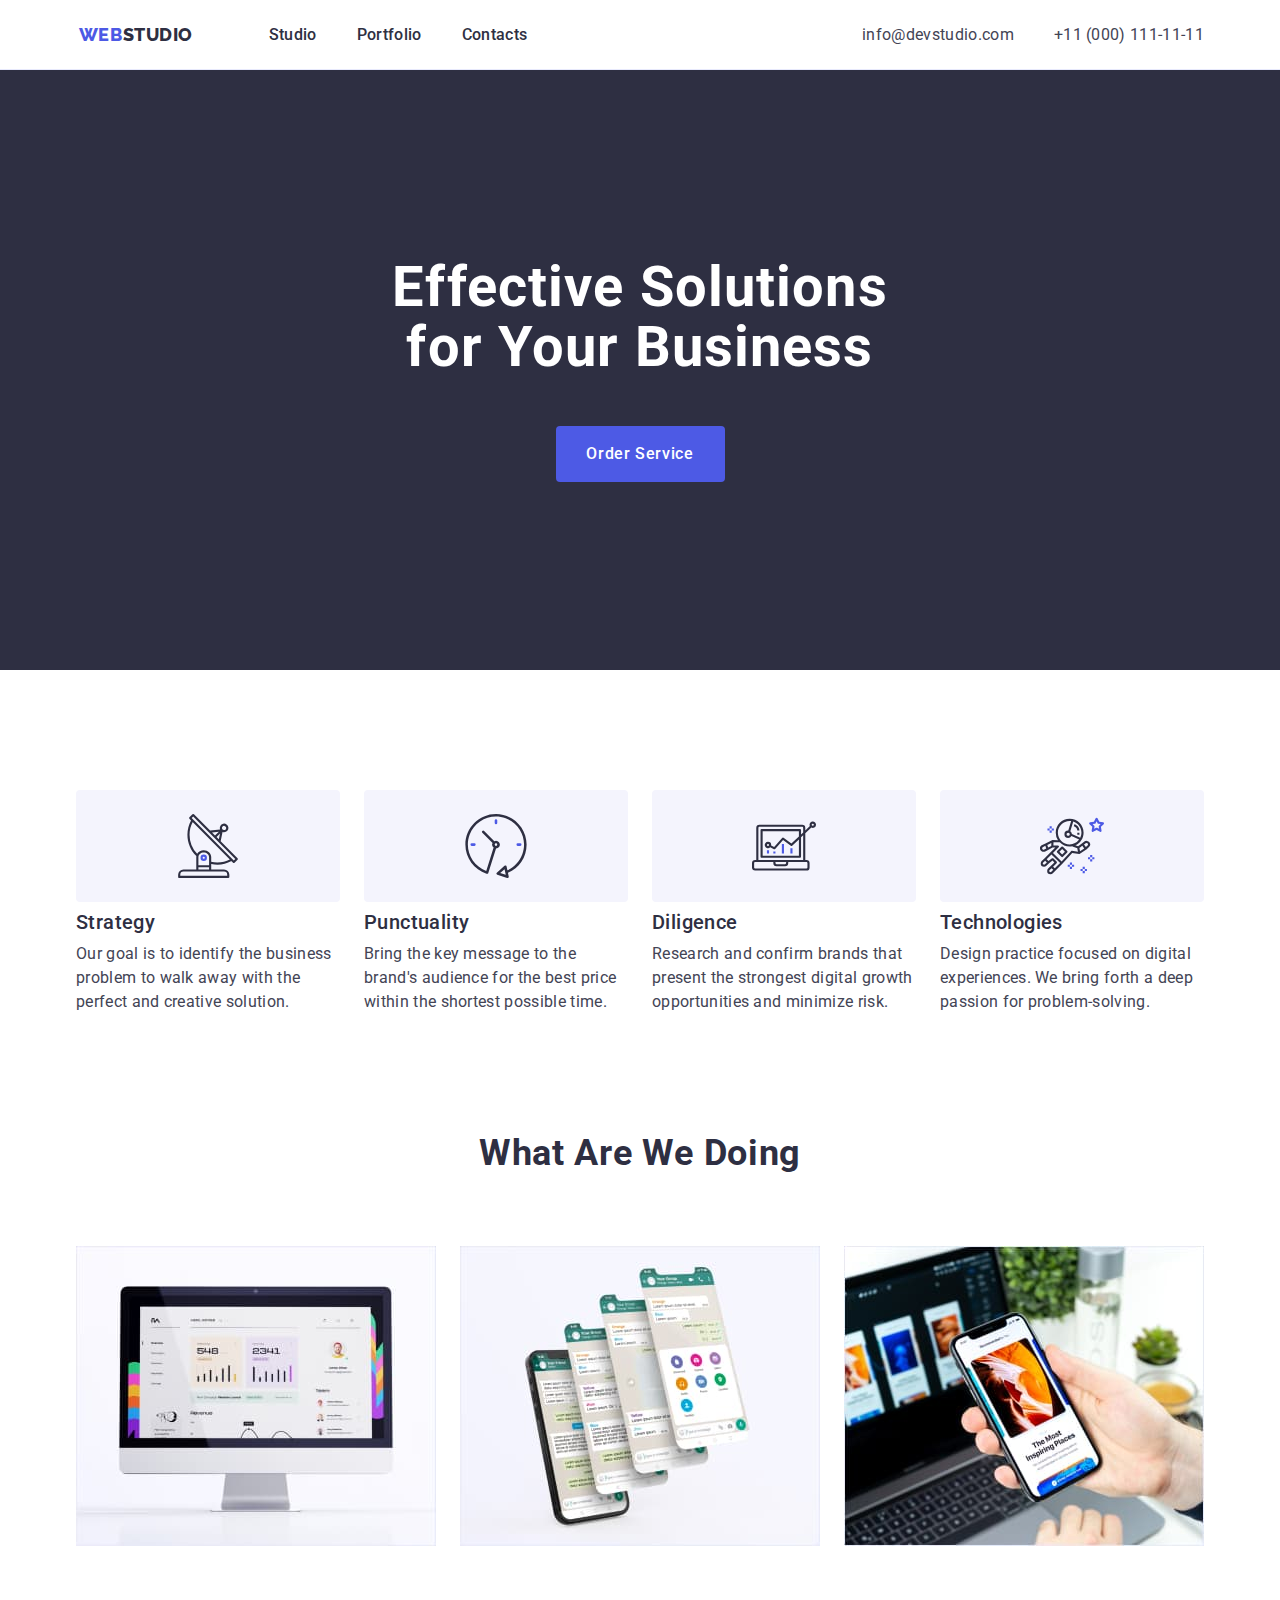
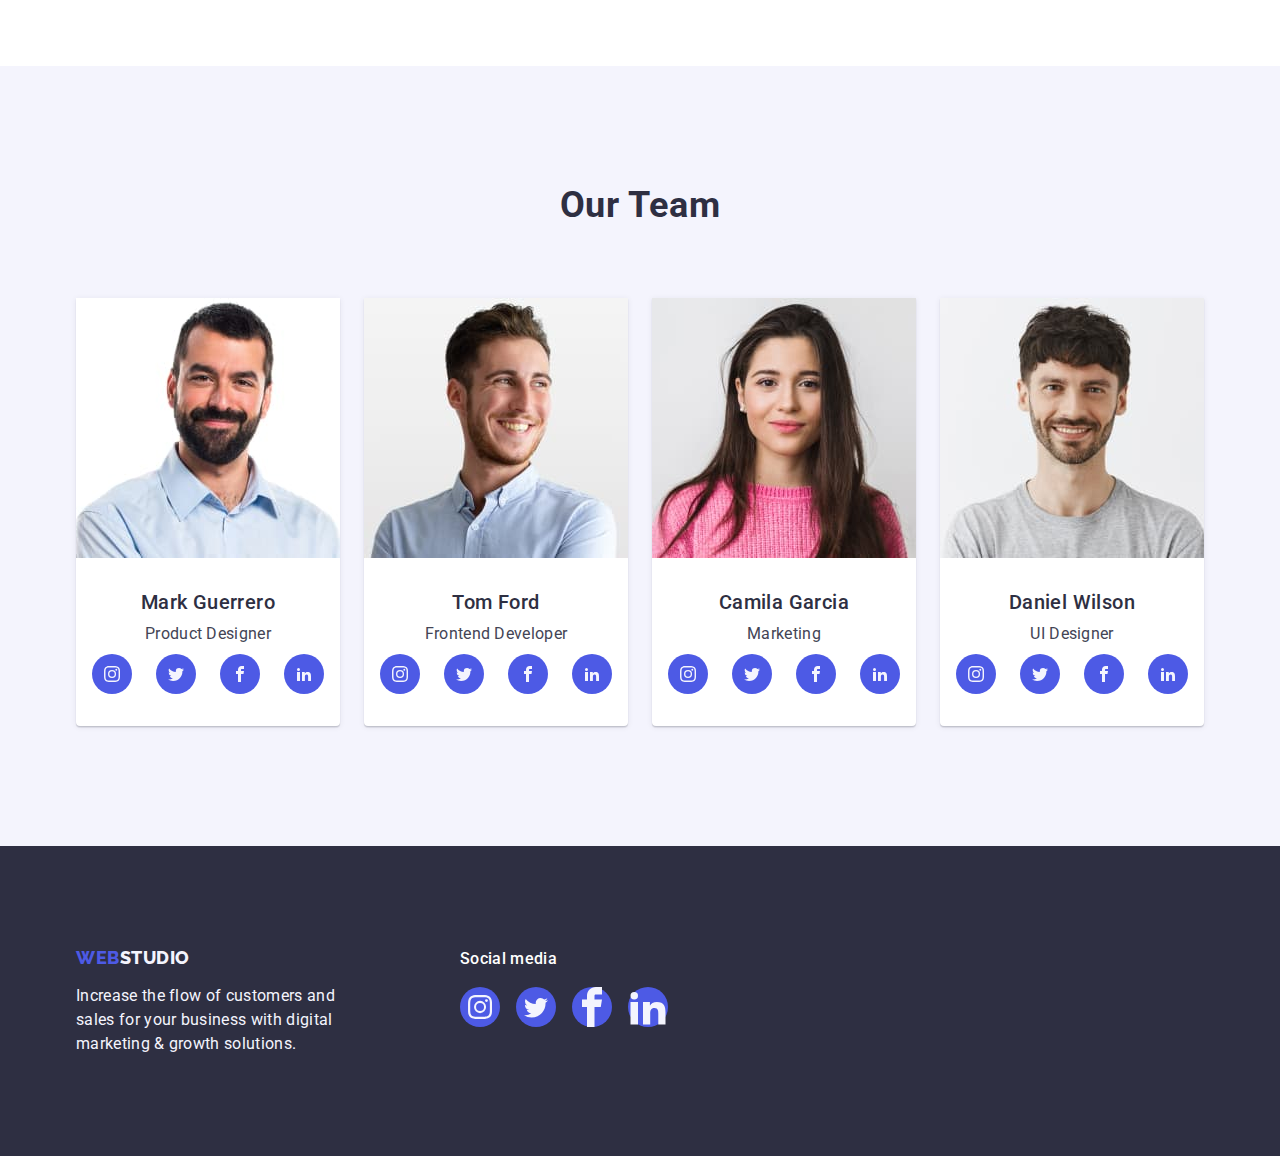
==== index.html @ 00099267 "update" ====
<!DOCTYPE html>
<html lang="en">
  <head>
    <meta charset="UTF-8" />
    <meta name="viewport" content="width=device-width, initial-scale=1.0" />
    <title>Studio</title>

    <link rel="preconnect" href="https://fonts.googleapis.com" />
    <link rel="preconnect" href="https://fonts.gstatic.com" crossorigin />
    <link
      rel="stylesheet"
      href="https://cdnjs.cloudflare.com/ajax/libs/modern-normalize/1.0.0/modern-normalize.min.css"
    />
    <link
      href="https://fonts.googleapis.com/css2?family=Raleway:wght@800&family=Roboto:wght@400;500;700;900&display=swap"
      rel="stylesheet"
    />

    <link href="css/styles.css" rel="stylesheet" />
  </head>
  <body>
    <header class="header-container">
      <div class="header-position">
        <nav class="nav">
          <a href="./index.html" class="logo">
            Web<span class="studio-highlight">Studio</span></a
          >

          <ul class="nav-menu">
            <li>
              <a class="nav-menu-link" href="./index.html">Studio</a>
            </li>
            <li>
              <a class="nav-menu-link" href="./portfolio.html">Portfolio</a>
            </li>
            <li>
              <a class="nav-menu-link" href="">Contacts</a>
            </li>
          </ul>
        </nav>

        <address>
          <ul class="contact-list">
            <li>
              <a class="contact-link" href="mailto:info@devstudio.com"
                >info@devstudio.com</a
              >
            </li>
            <li>
              <a class="contact-link" href="tel:+110001111111"
                >+11 (000) 111-11-11</a
              >
            </li>
          </ul>
        </address>
      </div>
    </header>

    <main class="background">
      <section class="layered-background">
        <div class="container">
          <h1 class="header-index">Effective Solutions for Your Business</h1>

          <button class="button-header" type="button">Order Service</button>
        </div>
      </section>

      <section class="section-two">
        <div class="container">
          <h2 class="visually-hidden">...</h2>

          <ul class="list-wrapper">
            <li class="list-style">
              <div class="icon-list-wrapper">
                <svg class="icon-list">
                  <use
                    href="./images/icons.svg/symbol-defs.svg#icon-antenna-1-2"
                  ></use>
                </svg>
              </div>
              <h3 class="header-list">Strategy</h3>
              <p class="header-list-type">
                Our goal is to identify the business problem to walk away with
                the perfect and creative solution.
              </p>
            </li>
            <li class="list-style">
              <div class="icon-list-wrapper">
                <svg class="icon-list">
                  <use
                    href="./images/icons.svg/symbol-defs.svg#icon-clock-1-1"
                  ></use>
                </svg>
              </div>
              <h3 class="header-list">Punctuality</h3>
              <p class="header-list-type">
                Bring the key message to the brand's audience for the best price
                within the shortest possible time.
              </p>
            </li>
            <li class="list-style">
              <div class="icon-list-wrapper">
                <svg class="icon-list">
                  <use
                    href="./images/icons.svg/symbol-defs.svg#icon-diagram-1"
                  ></use>
                </svg>
              </div>
              <h3 class="header-list">Diligence</h3>
              <p class="header-list-type">
                Research and confirm brands that present the strongest digital
                growth opportunities and minimize risk.
              </p>
            </li>
            <li class="list-style">
              <div class="icon-list-wrapper">
                <svg class="icon-list">
                  <use
                    href="./images/icons.svg/symbol-defs.svg#icon-astronaut-1"
                  ></use>
                </svg>
              </div>
              <h3 class="header-list">Technologies</h3>
              <p class="header-list-type">
                Design practice focused on digital experiences. We bring forth a
                deep passion for problem-solving.
              </p>
            </li>
          </ul>
        </div>
      </section>
      <section class="section-tree">
        <div class="container">
          <h2 class="title-style location">What are we doing</h2>
          <ul class="list-wrapper">
            <li class="photo-item">
              <img
                src="./images/img1.jpg"
                width="360"
                height="300"
                alt="Flat white monitor"
              />
            </li>
            <li class="photo-item">
              <img
                src="./images/img2.jpg"
                width="360"
                height="300"
                alt="One mobile telephone and three screens"
              />
            </li>
            <li class="photo-item">
              <img
                src="./images/img3.jpg"
                width="360"
                height="300"
                alt="Mobile telephone in hand. Laptop in the background"
              />
            </li>
          </ul>
        </div>
      </section>

      <section class="section-four">
        <div class="container">
          <h2 class="title-style location">Our Team</h2>
          <ul class="list-wrapper">
            <li class="section-list-style">
              <img
                src="./images/team1.jpg"
                width="264"
                height="260"
                alt="Smiling man with a beard"
              />
              <div class="header-list-wrapper">
                <h3 class="name-list">Mark Guerrero</h3>
                <p class="position-name">Product Designer</p>

                <ul class="team-social">
                  <li class="team-social-icon">
                    <a class="team-social-icon-link" href="">
                      <svg class="social-icon-color">
                        <use
                          href="./images/icons.svg/symbol-defs.svg#icon-instagram-2"
                        ></use>
                      </svg>
                    </a>
                  </li>
                  <li class="team-social-icon">
                    <a class="team-social-icon-link" href="">
                      <svg class="social-icon-color">
                        <use
                          href="./images/icons.svg/symbol-defs.svg#icon-twitter"
                        ></use>
                      </svg>
                    </a>
                  </li>
                  <li class="team-social-icon">
                    <a class="team-social-icon-link" href="">
                      <svg class="social-icon-color">
                        <use
                          href="./images/icons.svg/symbol-defs.svg#icon-facebook"
                        ></use>
                      </svg>
                    </a>
                  </li>
                  <li class="team-social-icon">
                    <a class="team-social-icon-link" href="">
                      <svg class="social-icon-color">
                        <use
                          href="./images/icons.svg/symbol-defs.svg#icon-linkedin2"
                        ></use>
                      </svg>
                    </a>
                  </li>
                </ul>
              </div>
            </li>
            <li class="section-list-style">
              <img
                src="./images/team2.jpg"
                width="264"
                height="260"
                alt="Smiling young man"
              />
              <div class="header-list-wrapper">
                <h3 class="name-list">Tom Ford</h3>
                <p class="position-name">Frontend Developer</p>
                <ul class="team-social">
                  <li class="team-social-icon">
                    <a class="team-social-icon-link" href="">
                      <svg class="social-icon-color">
                        <use
                          href="./images/icons.svg/symbol-defs.svg#icon-instagram-2"
                        ></use>
                      </svg>
                    </a>
                  </li>
                  <li class="team-social-icon">
                    <a class="team-social-icon-link" href="">
                      <svg class="social-icon-color">
                        <use
                          href="./images/icons.svg/symbol-defs.svg#icon-twitter"
                        ></use>
                      </svg>
                    </a>
                  </li>
                  <li class="team-social-icon">
                    <a class="team-social-icon-link" href="">
                      <svg class="social-icon-color">
                        <use
                          href="./images/icons.svg/symbol-defs.svg#icon-facebook"
                        ></use>
                      </svg>
                    </a>
                  </li>
                  <li class="team-social-icon">
                    <a class="team-social-icon-link" href="">
                      <svg class="social-icon-color">
                        <use
                          href="./images/icons.svg/symbol-defs.svg#icon-linkedin2"
                        ></use>
                      </svg>
                    </a>
                  </li>
                </ul>
              </div>
            </li>
            <li class="section-list-style">
              <img
                src="./images/team3.jpg"
                width="264"
                height="260"
                alt="Young woman with dark long hair"
              />
              <div class="header-list-wrapper">
                <h3 class="name-list">Camila Garcia</h3>
                <p class="position-name">Marketing</p>
                <ul class="team-social">
                  <li class="team-social-icon">
                    <a class="team-social-icon-link" href="">
                      <svg class="social-icon-color">
                        <use
                          href="./images/icons.svg/symbol-defs.svg#icon-instagram-2"
                        ></use>
                      </svg>
                    </a>
                  </li>
                  <li class="team-social-icon">
                    <a class="team-social-icon-link" href="">
                      <svg class="social-icon-color">
                        <use
                          href="./images/icons.svg/symbol-defs.svg#icon-twitter"
                        ></use>
                      </svg>
                    </a>
                  </li>
                  <li class="team-social-icon">
                    <a class="team-social-icon-link" href="">
                      <svg class="social-icon-color">
                        <use
                          href="./images/icons.svg/symbol-defs.svg#icon-facebook"
                        ></use>
                      </svg>
                    </a>
                  </li>
                  <li class="team-social-icon">
                    <a class="team-social-icon-link" href="">
                      <svg class="social-icon-color">
                        <use
                          href="./images/icons.svg/symbol-defs.svg#icon-linkedin2"
                        ></use>
                      </svg>
                    </a>
                  </li>
                </ul>
              </div>
            </li>
            <li class="section-list-style">
              <img
                src="./images/team4.jpg"
                width="264"
                height="260"
                alt="Young man with dark short hair"
              />
              <div class="header-list-wrapper">
                <h3 class="name-list">Daniel Wilson</h3>
                <p class="position-name">UI Designer</p>
                <ul class="team-social">
                  <li class="team-social-icon">
                    <a class="team-social-icon-link" href="">
                      <svg class="social-icon-color">
                        <use
                          href="./images/icons.svg/symbol-defs.svg#icon-instagram-2"
                        ></use>
                      </svg>
                    </a>
                  </li>
                  <li class="team-social-icon">
                    <a class="team-social-icon-link" href="">
                      <svg class="social-icon-color">
                        <use
                          href="./images/icons.svg/symbol-defs.svg#icon-twitter"
                        ></use>
                      </svg>
                    </a>
                  </li>
                  <li class="team-social-icon">
                    <a class="team-social-icon-link" href="">
                      <svg class="social-icon-color">
                        <use
                          href="./images/icons.svg/symbol-defs.svg#icon-facebook"
                        ></use>
                      </svg>
                    </a>
                  </li>
                  <li class="team-social-icon">
                    <a class="team-social-icon-link" href="">
                      <svg class="social-icon-color">
                        <use
                          href="./images/icons.svg/symbol-defs.svg#icon-linkedin2"
                        ></use>
                      </svg>
                    </a>
                  </li>
                </ul>
              </div>
            </li>
          </ul>
        </div>
      </section>
    </main>

    <footer class="footer-container">
      <div class="footer-position">
        <div class="footer-logo-wrapper">
          <a href="./index.html" class="logo-footer">
            Web<span class="footer-highlight">Studio</span></a
          >
          <p class="footer-text">
            Increase the flow of customers and sales for your business with
            digital marketing & growth solutions.
          </p>
        </div>
        <div>
          <p class="social-text">Social media</p>
          <ul class="footer-social-position">
            <li class="footer-social-icon">
              <a class="footer-social-link" href="">
                <svg width="24" height="24" class="footer-social-icon-color">
                  <use
                    href="./images/icons.svg/symbol-defs.svg#icon-instagram-2"
                  ></use>
                </svg>
              </a>
            </li>
            <li class="footer-social-icon">
              <a class="footer-social-link" href="">
                <svg width="24" height="24" class="footer-social-icon-color">
                  <use
                    href="./images/icons.svg/symbol-defs.svg#icon-twitter"
                  ></use>
                </svg>
              </a>
            </li>
            <li class="footer-social-icon">
              <a class="footer-social-link" href="">
                <svg class="footer-social-icon-color">
                  <use
                    href="./images/icons.svg/symbol-defs.svg#icon-facebook"
                  ></use>
                </svg>
              </a>
            </li>
            <li class="footer-social-icon">
              <a class="footer-social-link" href="">
                <svg class="footer-social-icon-color">
                  <use
                    href="./images/icons.svg/symbol-defs.svg#icon-linkedin2"
                  ></use>
                </svg>
              </a>
            </li>
          </ul>
        </div>
      </div>
    </footer>
  </body>
</html>
---- css/styles.css ----
:root {
  --color-iris: #4d5ae5;
  --color-ocean: #404bbf;
  --color-navyblue: #2e2f42;
  --color-slate: #434455;
  --color-white: white;
  --color-cloud: #f4f4fd;
  --color-green: #31d0aa;
}

* {
  box-sizing: border-box;
  margin: 0;
  padding: 0;
}

.visually-hidden {
  position: absolute;
  width: 1px;
  height: 1px;
  margin: -1px;
  border: 0;
  padding: 0;
  white-space: nowrap;
  clip-path: inset(100%);
  clip: rect(0 0 0 0);
  overflow: hidden;
}

img {
  display: block;
  max-width: 100%;
  height: auto;
}

.header-container {
  border-bottom: 1px solid #e7e9fc;
  background-color: var(--color-white);
}

.box-shadow {
  box-shadow: 0px 2px 1px rgba(46, 47, 66, 0.08),
    0px 1px 1px rgba(46, 47, 66, 0.16), 0px 1px 6px rgba(46, 47, 66, 0.08);
}

.header-position {
  padding: 0 15px;
  margin: 0 auto;
  max-width: 1158px;
  display: flex;
  align-items: center;
  justify-content: center;
}

.container {
  padding: 0 15px;
  margin: 0 auto;
  max-width: 1158px;
}

.nav {
  margin: 0 auto;
  display: flex;
  align-items: center;
}

.nav-menu {
  list-style: none;
  display: flex;
  gap: 40px;
  margin-right: 332px;
}

.nav-menu-link {
  color: var(--color-navyblue);
  font-size: 16px;
  font-weight: 500;
  line-height: 1.5;
  letter-spacing: 0.02em;
  padding: 24px 0;
  text-decoration: none;
}

.nav-menu-link:hover {
  color: var(--color-ocean);
}

.nav-menu-link:focus {
  color: var(--color-ocean);
}

.logo {
  font-family: Raleway, sans-serif;
  font-size: 18px;
  font-weight: 800;
  line-height: 1.17;
  letter-spacing: 0.03em;
  color: var(--color-iris);
  text-transform: uppercase;
  margin-right: 76px;
  padding-top: 24px;
  padding-bottom: 24px;
  display: flex;
  text-decoration: none;
}

.logo .studio-highlight {
  color: var(--color-navyblue);
}

.header-list {
  font-size: 20px;
  font-weight: 500;
  color: var(--color-navyblue);
  line-height: 1.2;
  letter-spacing: 0.02em;
  margin-bottom: 8px;
}

.header-list-type {
  font-size: 16px;
  font-weight: 400;
  line-height: 1.5;
  letter-spacing: 0.02em;
  color: var(--color-slate);
}

.contact-list {
  display: flex;
  gap: 40px;
  list-style: none;
}

.contact-link {
  color: var(--color-slate);
  font-style: normal;
  font-size: 16px;
  font-weight: 400;
  line-height: 1.5;
  letter-spacing: 0.02em;
  text-decoration: none;
}

.contact-link:hover {
  color: var(--color-ocean);
}
.contact-link:focus {
  color: var(--color-ocean);
}

.layered-background {
  background-color: var(--color-navyblue);
  padding: 188px 0;
  max-width: 1440px;
  background-repeat: no-repeat;
  background-position: center;
  background-size: cover;
  background-image: linear-gradient(
      rgba(46, 47, 66, 0.7),
      rgba(46, 47, 66, 0.7)
    ),
    url(../images/people-office.jpg);
}

.header-index {
  color: var(--WHITE, #fff);
  text-align: center;
  font-size: 56px;
  line-height: 1.07;
  letter-spacing: 0.02em;
  max-width: 496px;
  margin: 0 auto;
  padding-bottom: 48px;
}

.button-header {
  color: var(--color-white);
  font-family: "Roboto", sans-serif;
  font-size: 16px;
  font-weight: 500;
  line-height: 1.5;
  letter-spacing: 0.04em;
  background-color: var(--color-iris);
  cursor: pointer;
  display: block;
  justify-content: center;
  min-width: 169px;
  height: 56px;
  border: none;
  border-radius: 4px;
  margin: 0 auto;
}

.button-header:hover {
  background-color: var(--color-ocean);
}

.button-header:focus {
  background-color: var(--color-ocean);
}

button {
  cursor: pointer;
  border: none;
  border-radius: 4px;
}

.nav-button {
  display: flex;
  list-style: none;
  margin: 0;
  padding-left: 0;
  justify-content: center;
  gap: 24px;
  margin-bottom: 72px;
}

.button-style {
  font-family: "Roboto", sans-serif;
  font-weight: 500;
  font-size: 16px;
  line-height: 1.5;
  letter-spacing: 0.04em;
  color: var(--color-iris);
  background: var(--color-cloud);
  cursor: pointer;
  padding: 12px 24px;
  border: 1px solid #e7e9fc;
}

button:hover {
  background: var(--color-ocean);
  color: var(--color-white);
  border: 1px solid transparent;
  box-shadow: 0px 2px 2px 0px rgba(0, 0, 0, 0.12),
    0px 2px 1px 0px rgba(0, 0, 0, 0.08), 0px 3px 1px 0px rgba(0, 0, 0, 0.1);
}

button:focus {
  background: var(--color-ocean);
  color: var(--color-white);
  border: 1px solid transparent;
  box-shadow: 0px 2px 2px 0px rgba(0, 0, 0, 0.12),
    0px 2px 1px 0px rgba(0, 0, 0, 0.08), 0px 3px 1px 0px rgba(0, 0, 0, 0.1);
}

.section-two {
  padding: 120px 0;
}

.list-wrapper {
  display: flex;
  list-style: none;
  gap: 24px;
}

.list-style {
  flex-basis: calc((100% - 72px) / 4);
  max-width: calc((100% - 72px) / 4);
}

.icon-list-wrapper {
  display: flex;
  align-items: center;
  justify-content: center;
  height: 112px;
  background-color: var(--color-cloud);
  border-radius: 4px;
  margin-bottom: 8px;
}

.icon-list {
  width: 64px;
  height: 64px;
}

body {
  font-family: "Roboto", sans-serif;
  color: #434455;
  line-height: 1.6;
  background-color: var(--color-white);
}

.background {
  background-color: var(--color-white);
}

.section-tree {
  padding-bottom: 120px;
}

.title-style {
  font-size: 36px;
  font-weight: 700;
  line-height: 1.11;
  letter-spacing: 0.02em;
  color: var(--color-navyblue);
  text-transform: capitalize;
  margin-bottom: 72px;
}

.photo-item {
  flex-basis: calc((100% - 3 * 16px) / 3);
}

.location {
  text-align: center;
}

.section-four {
  background-color: var(--color-cloud);
  padding-top: 120px;
  padding-bottom: 120px;
}

.section-list-style {
  background-color: var(--color-white);
  flex-basis: calc((100% - 3 * 24px) / 4);
  border-radius: 0px 0px 4px 4px;
  box-shadow: 0px 2px 1px 0px rgba(46, 47, 66, 0.08),
    0px 1px 1px 0px rgba(46, 47, 66, 0.16),
    0px 1px 6px 0px rgba(46, 47, 66, 0.08);
}

.header-list-wrapper {
  padding: 32px 0px;
}

.name-list {
  font-size: 20px;
  font-weight: 500;
  color: var(--color-navyblue);
  line-height: 1.2;
  letter-spacing: 0.02em;
  text-align: center;
  margin-bottom: 8px;
}

.position-name {
  font-size: 16px;
  font-weight: 400;
  line-height: 1.5;
  letter-spacing: 0.02em;
  color: var(--color-slate);
  text-align: center;
}

.team-social {
  display: flex;
  justify-content: center;
  gap: 24px;
}

.team-social-icon {
  width: 40px;
  height: 40px;
  list-style: none;
  gap: 24px;
  margin-top: 8px;
}

.team-social-icon-link {
  width: 100%;
  height: 100%;
  background-color: #4d5ae5;
  border-radius: 50%;
  display: flex;
  align-items: center;
  justify-content: center;
}

.team-social-icon-link:hover {
  background-color: var(--color-ocean);
}

.team-social-icon-link:focus {
  background-color: var(--color-ocean);
}

.social-icon-color {
  fill: #f4f4fd;
  display: inline-block;
  width: 1em;
  height: 1em;
  stroke-width: 0;
  stroke: currentColor;
}

.photo-list-name {
  font-size: 20px;
  font-weight: 500;
  line-height: 1.2;
  letter-spacing: 0.02em;
  color: var(--color-navyblue);
  margin-bottom: 8px;
}

.photo-list-type {
  font-family: Roboto;
  font-size: 16px;
  font-weight: 400;
  line-height: 1.5;
  color: var(--color-slate);
  letter-spacing: 0.02em;
}

.section-portfolio {
  padding-top: 96px;
  padding-bottom: 120px;
}

.link-decoration {
  text-decoration: none;
}

.list {
  display: flex;
  flex-wrap: wrap;
  column-gap: 24px;
  row-gap: 48px;
  list-style: none;
  flex-basis: calc((100% - 48px) / 3);
}

.list-style-portfolio {
  flex-basis: calc((100% - 48px) / 3);
  display: block;
}

.list-style-portfolio:hover {
  box-shadow: 0px 1px 6px rgba(46, 47, 66, 0.08),
    0px 1px 1px rgba(46, 47, 66, 0.16), 0px 2px 1px rgba(46, 47, 66, 0.08);
}

.list-style-portfolio:focus {
  box-shadow: 0px 1px 6px rgba(46, 47, 66, 0.08),
    0px 1px 1px rgba(46, 47, 66, 0.16), 0px 2px 1px rgba(46, 47, 66, 0.08);
}

.link-style {
  padding: 32px 16px;
  border: 1px solid #e7e9fc;
  border-top: none;
  max-width: 100%;
  height: auto;
}

.footer-container {
  padding: 100px 0;
  background: var(--color-navyblue);
}

.footer-logo-wrapper {
  margin-right: 120px;
}

.footer-position {
  display: flex;
  align-items: baseline;
  padding: 0 15px;
  margin: 0 auto;
  max-width: 1158px;
}

.logo-footer {
  font-family: Raleway, sans-serif;
  font-size: 18px;
  font-weight: 800;
  line-height: 1.17;
  letter-spacing: 0.03em;
  color: var(--color-iris);
  text-transform: uppercase;
  margin-bottom: 16px;
  display: inline-block;
  text-decoration: none;
}
.footer-highlight {
  color: var(--color-cloud);
}

.footer-text {
  color: var(--color-cloud);
  font-size: 16px;
  font-weight: 400;
  line-height: 1.5;
  letter-spacing: 0.02em;
  max-width: 264px;
}

.social-text {
  font-weight: 500;
  font-size: 16px;
  line-height: 1.5;
  letter-spacing: 0.02em;
  color: var(--color-white);
  margin-bottom: 16px;
}

.footer-social-position {
  display: flex;

  gap: 16px;
}

.footer-social-icon {
  height: 40px;
  width: 40px;
  list-style: none;
  gap: 16px;
}

.footer-social-link {
  width: 100%;
  height: 100%;
  background-color: var(--color-iris);
  border-radius: 50%;
  display: flex;
  align-items: center;
  justify-content: center;
}

.footer-social-link:focus {
  background-color: var(--color-green);
}

.footer-social-link:hover {
  background-color: var(--color-green);
}

.footer-social-icon-color {
  fill: var(--color-cloud);
}
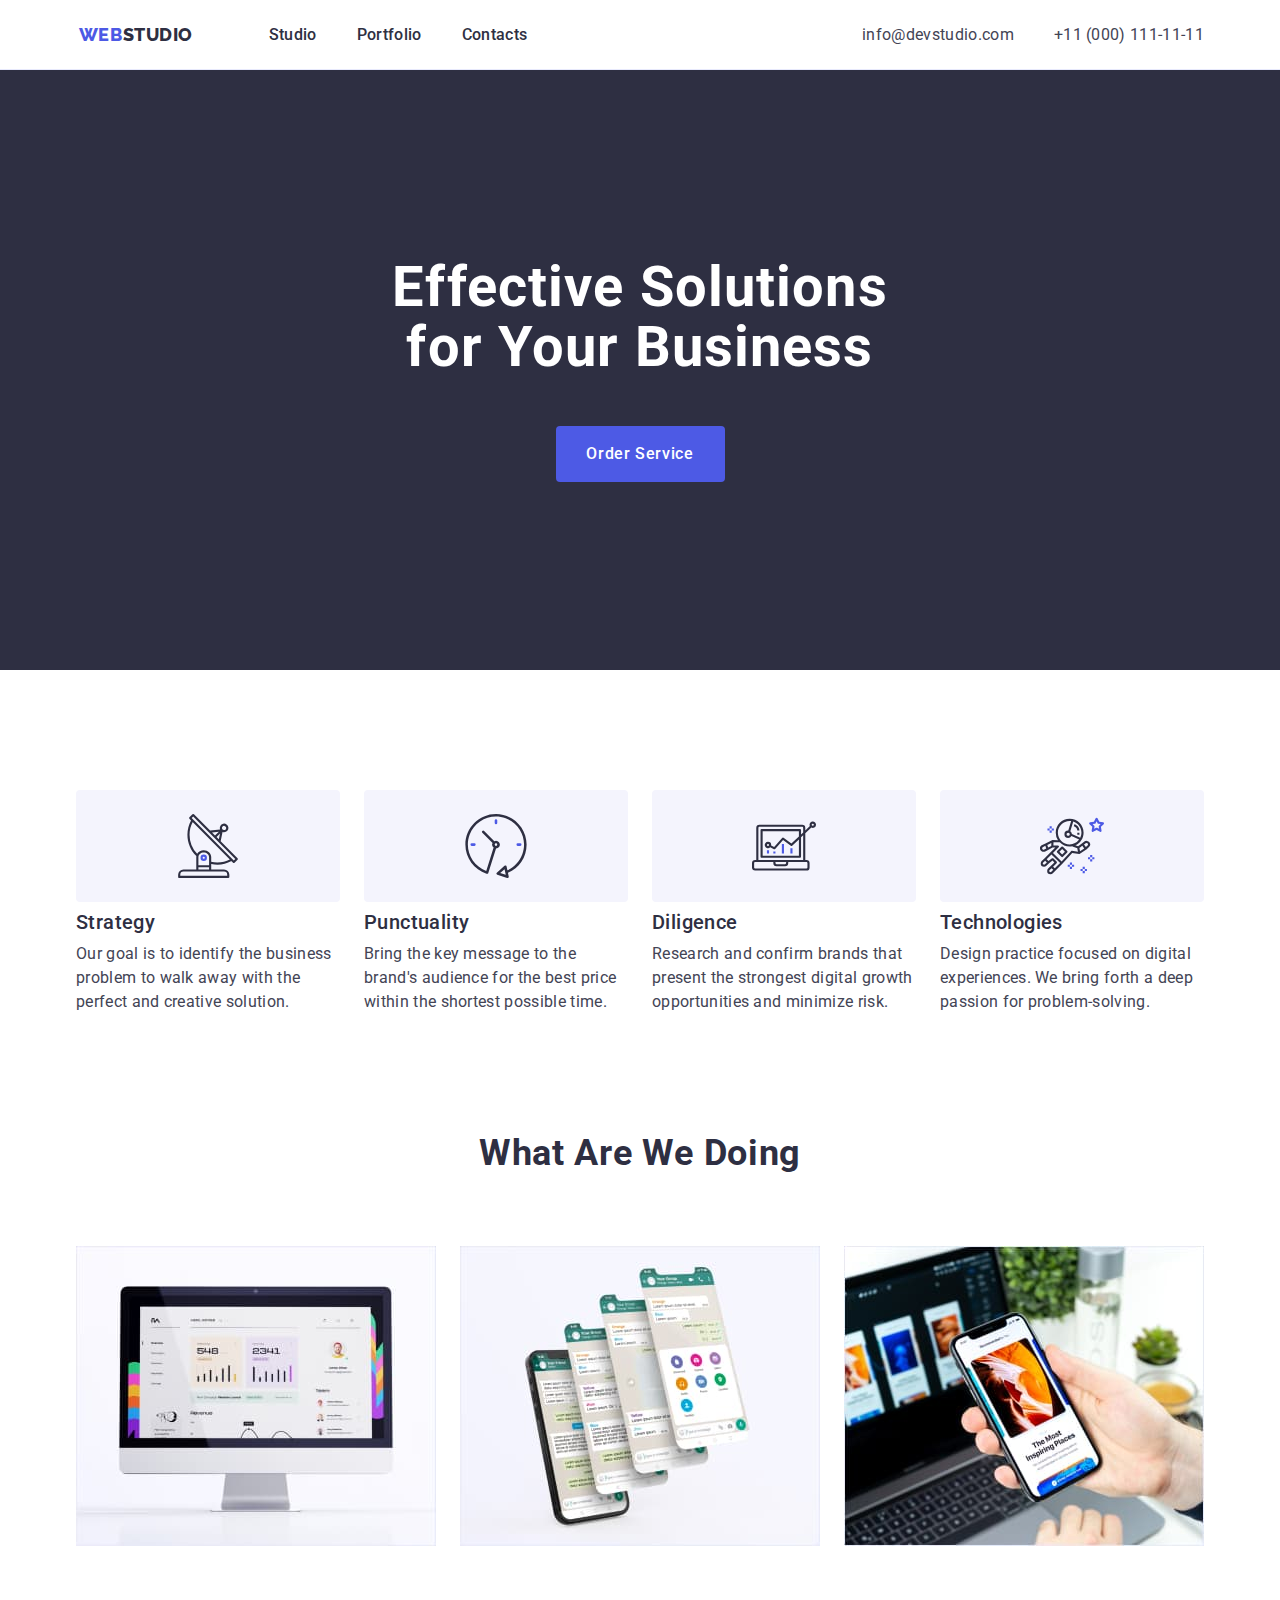
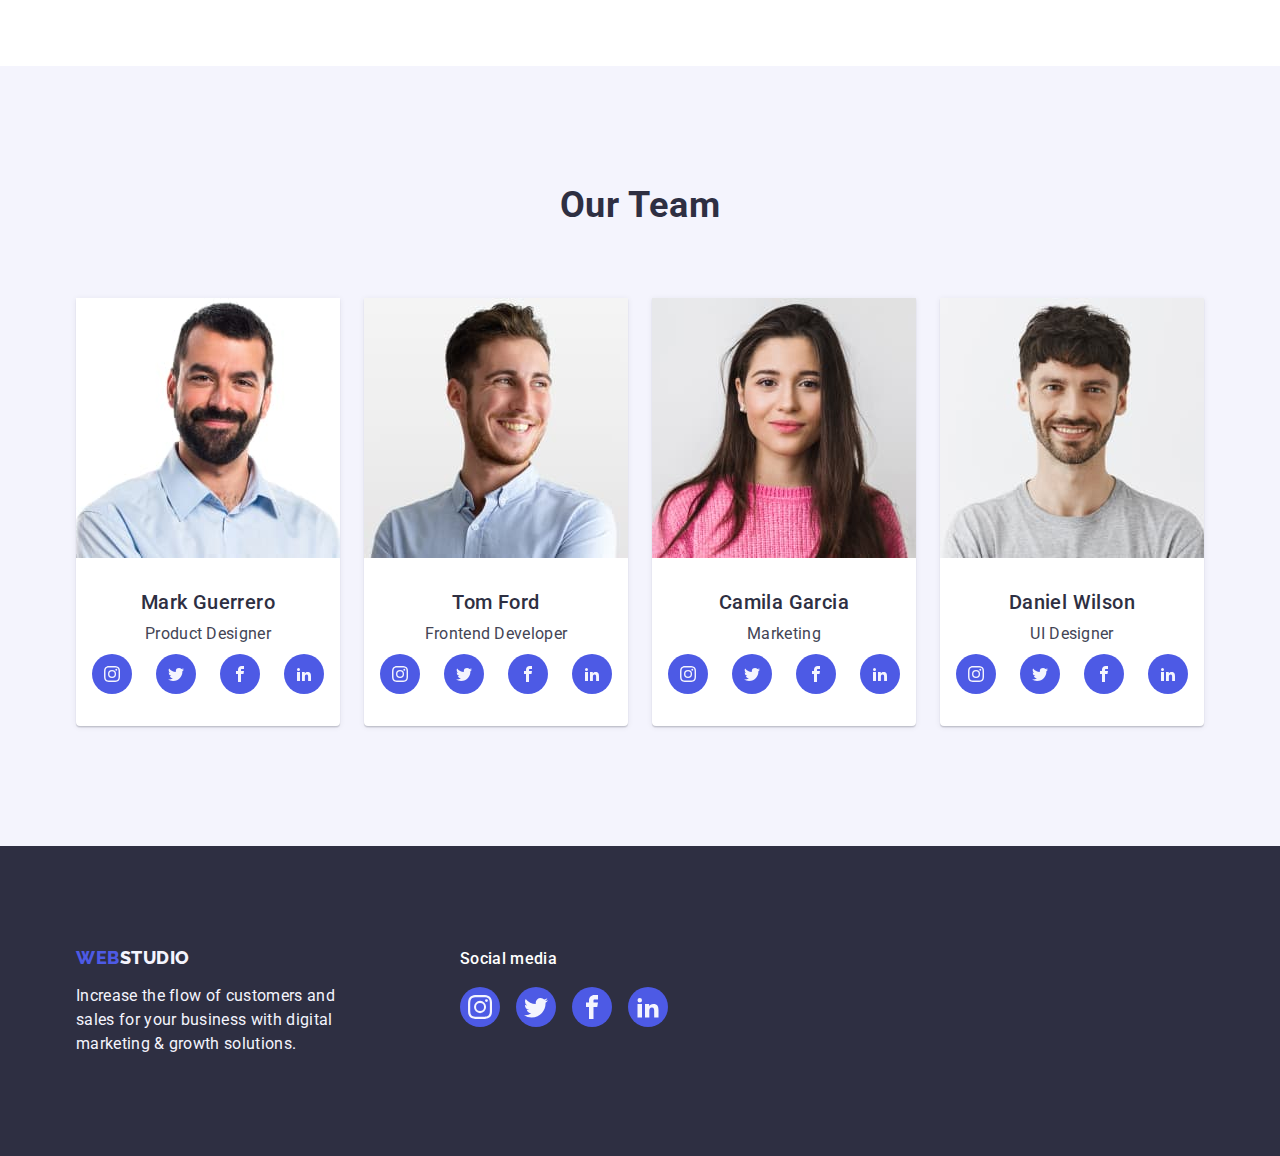
==== commit bdbf96f1: "update" ====
--- a/index.html
+++ b/index.html
@@ -179,7 +179,7 @@
                 <ul class="team-social">
                   <li class="team-social-icon">
                     <a class="team-social-icon-link" href="">
-                      <svg class="social-icon-color">
+                      <svg width="16" height="16" class="social-icon-color">
                         <use
                           href="./images/icons.svg/symbol-defs.svg#icon-instagram-2"
                         ></use>
@@ -188,7 +188,7 @@
                   </li>
                   <li class="team-social-icon">
                     <a class="team-social-icon-link" href="">
-                      <svg class="social-icon-color">
+                      <svg width="16" height="16" class="social-icon-color">
                         <use
                           href="./images/icons.svg/symbol-defs.svg#icon-twitter"
                         ></use>
@@ -197,7 +197,7 @@
                   </li>
                   <li class="team-social-icon">
                     <a class="team-social-icon-link" href="">
-                      <svg class="social-icon-color">
+                      <svg width="16" height="16" class="social-icon-color">
                         <use
                           href="./images/icons.svg/symbol-defs.svg#icon-facebook"
                         ></use>
@@ -206,7 +206,7 @@
                   </li>
                   <li class="team-social-icon">
                     <a class="team-social-icon-link" href="">
-                      <svg class="social-icon-color">
+                      <svg width="16" height="16" class="social-icon-color">
                         <use
                           href="./images/icons.svg/symbol-defs.svg#icon-linkedin2"
                         ></use>
@@ -247,7 +247,7 @@
                   </li>
                   <li class="team-social-icon">
                     <a class="team-social-icon-link" href="">
-                      <svg class="social-icon-color">
+                      <svg width="16" height="16" class="social-icon-color">
                         <use
                           href="./images/icons.svg/symbol-defs.svg#icon-facebook"
                         ></use>
@@ -256,7 +256,7 @@
                   </li>
                   <li class="team-social-icon">
                     <a class="team-social-icon-link" href="">
-                      <svg class="social-icon-color">
+                      <svg width="16" height="16" class="social-icon-color">
                         <use
                           href="./images/icons.svg/symbol-defs.svg#icon-linkedin2"
                         ></use>
@@ -279,26 +279,26 @@
                 <ul class="team-social">
                   <li class="team-social-icon">
                     <a class="team-social-icon-link" href="">
+                      <svg width="16" height="16" class="social-icon-color">
+                        <use
+                          href="./images/icons.svg/symbol-defs.svg#icon-instagram-2"
+                        ></use>
+                      </svg>
+                    </a>
+                  </li>
+                  <li class="team-social-icon">
+                    <a class="team-social-icon-link" href="">
+                      <svg width="16" height="16" class="social-icon-color">
+                        <use
+                          href="./images/icons.svg/symbol-defs.svg#icon-twitter"
+                        ></use>
+                      </svg>
+                    </a>
+                  </li>
+                  <li class="team-social-icon">
+                    <a class="team-social-icon-link" href="">
                       <svg class="social-icon-color">
                         <use
-                          href="./images/icons.svg/symbol-defs.svg#icon-instagram-2"
-                        ></use>
-                      </svg>
-                    </a>
-                  </li>
-                  <li class="team-social-icon">
-                    <a class="team-social-icon-link" href="">
-                      <svg class="social-icon-color">
-                        <use
-                          href="./images/icons.svg/symbol-defs.svg#icon-twitter"
-                        ></use>
-                      </svg>
-                    </a>
-                  </li>
-                  <li class="team-social-icon">
-                    <a class="team-social-icon-link" href="">
-                      <svg class="social-icon-color">
-                        <use
                           href="./images/icons.svg/symbol-defs.svg#icon-facebook"
                         ></use>
                       </svg>
@@ -306,7 +306,7 @@
                   </li>
                   <li class="team-social-icon">
                     <a class="team-social-icon-link" href="">
-                      <svg class="social-icon-color">
+                      <svg width="16" height="16" class="social-icon-color">
                         <use
                           href="./images/icons.svg/symbol-defs.svg#icon-linkedin2"
                         ></use>
@@ -329,17 +329,17 @@
                 <ul class="team-social">
                   <li class="team-social-icon">
                     <a class="team-social-icon-link" href="">
+                      <svg width="16" height="16" class="social-icon-color">
+                        <use
+                          href="./images/icons.svg/symbol-defs.svg#icon-instagram-2"
+                        ></use>
+                      </svg>
+                    </a>
+                  </li>
+                  <li class="team-social-icon">
+                    <a class="team-social-icon-link" href="">
                       <svg class="social-icon-color">
                         <use
-                          href="./images/icons.svg/symbol-defs.svg#icon-instagram-2"
-                        ></use>
-                      </svg>
-                    </a>
-                  </li>
-                  <li class="team-social-icon">
-                    <a class="team-social-icon-link" href="">
-                      <svg class="social-icon-color">
-                        <use
                           href="./images/icons.svg/symbol-defs.svg#icon-twitter"
                         ></use>
                       </svg>
@@ -347,7 +347,7 @@
                   </li>
                   <li class="team-social-icon">
                     <a class="team-social-icon-link" href="">
-                      <svg class="social-icon-color">
+                      <svg width="16" height="16" class="social-icon-color">
                         <use
                           href="./images/icons.svg/symbol-defs.svg#icon-facebook"
                         ></use>
@@ -405,7 +405,7 @@
             </li>
             <li class="footer-social-icon">
               <a class="footer-social-link" href="">
-                <svg class="footer-social-icon-color">
+                <svg width="24" height="24" class="footer-social-icon-color">
                   <use
                     href="./images/icons.svg/symbol-defs.svg#icon-facebook"
                   ></use>
@@ -414,7 +414,7 @@
             </li>
             <li class="footer-social-icon">
               <a class="footer-social-link" href="">
-                <svg class="footer-social-icon-color">
+                <svg width="24" height="24" class="footer-social-icon-color">
                   <use
                     href="./images/icons.svg/symbol-defs.svg#icon-linkedin2"
                   ></use>
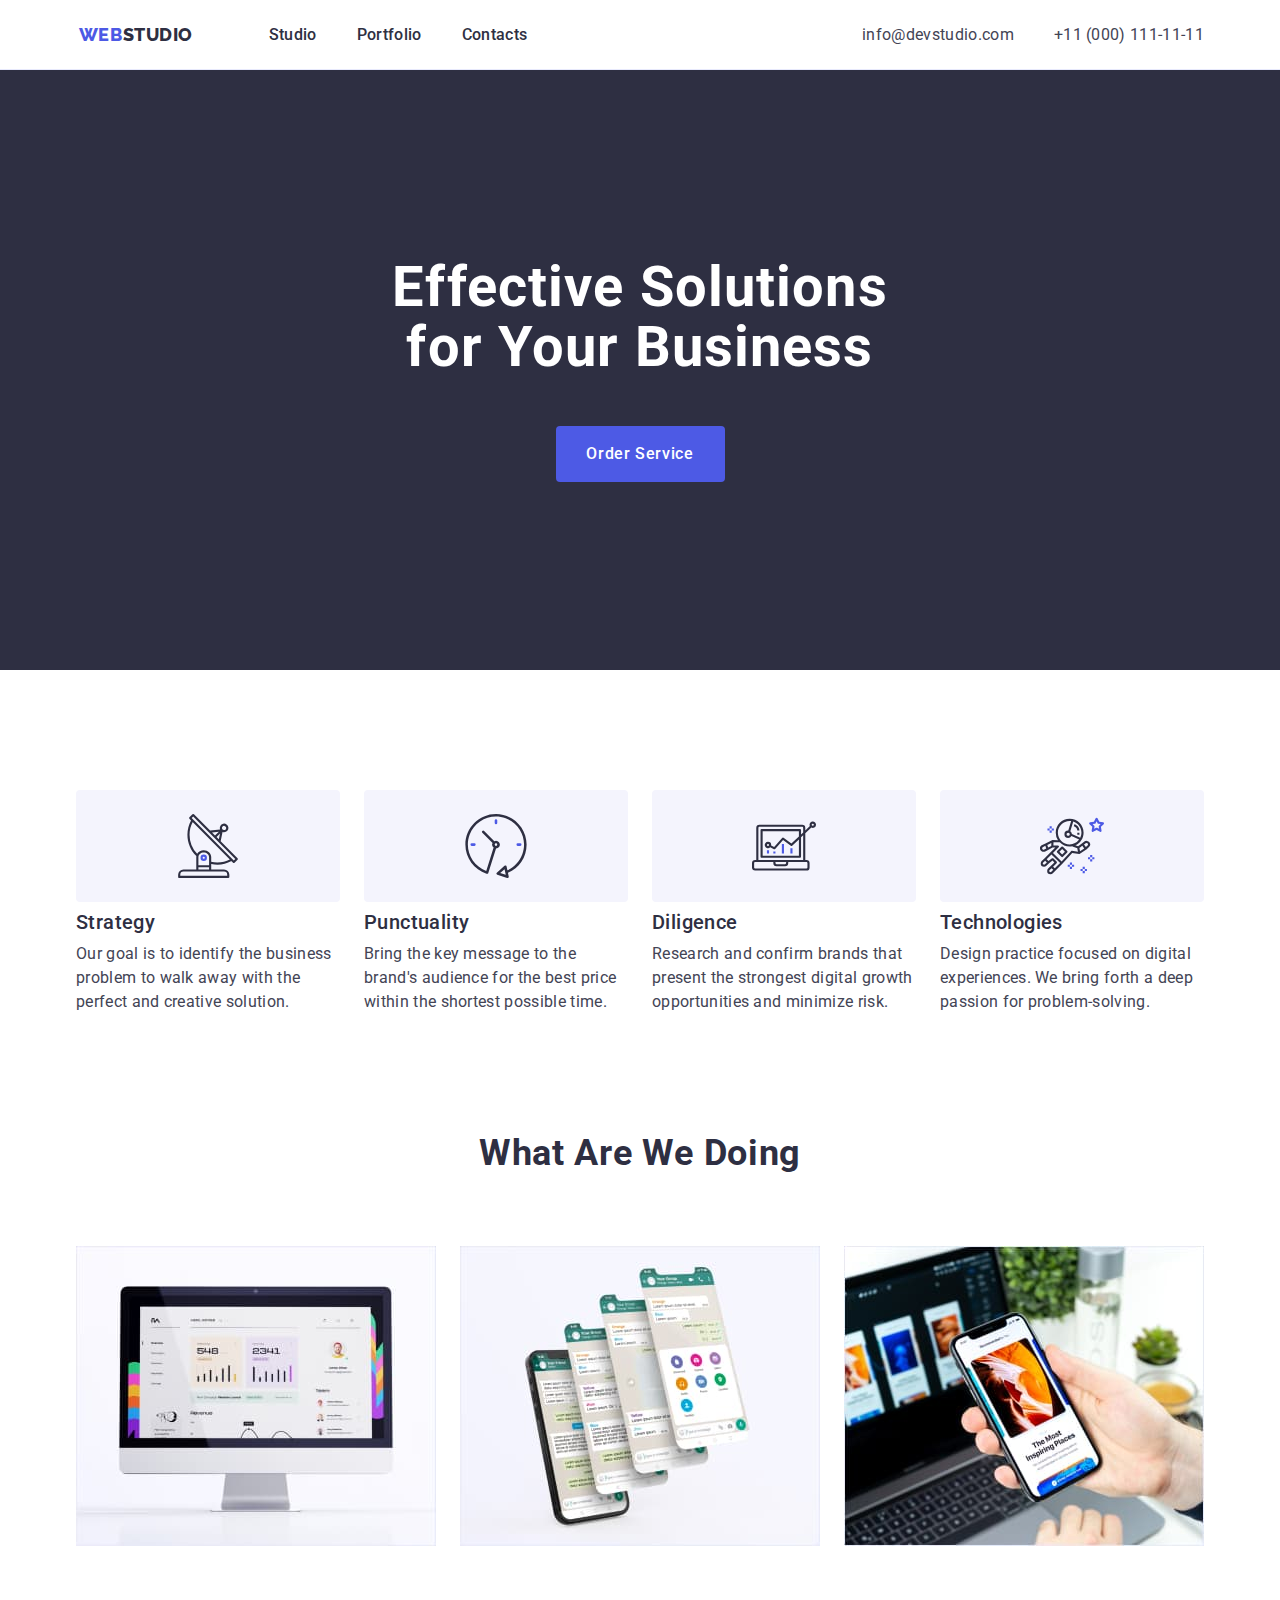
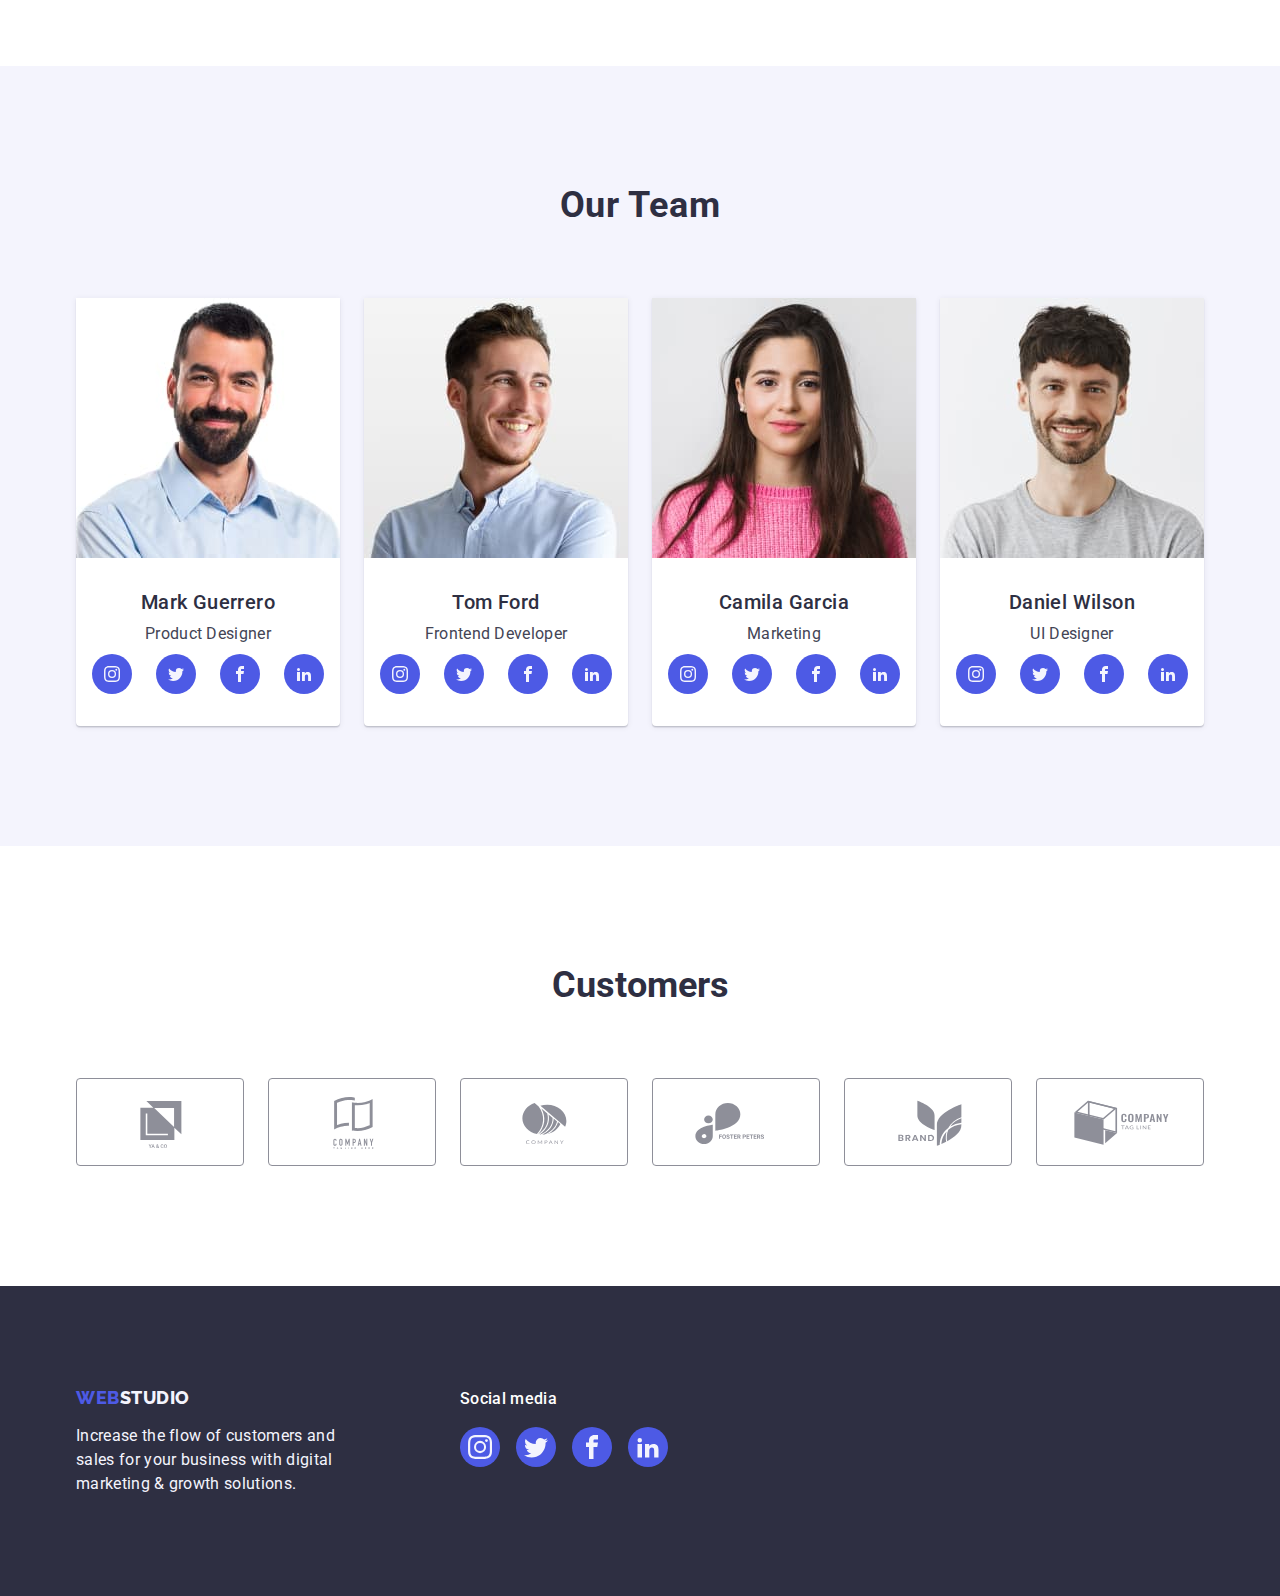
==== commit 9c21a199: "update" ====
--- a/index.html
+++ b/index.html
@@ -369,6 +369,67 @@
           </ul>
         </div>
       </section>
+      <section class="section-five">
+        <div class="container">
+          <h2 class="customers location">Customers</h2>
+          <ul class="logo-icons-position">
+            <li class="logo-icon">
+              <a class="logo-icon-link">
+                <svg width="104" height="56" class="logo-icon-color">
+                  <use
+                    href="./images/icons.svg/symbol-defs.svg#icon-Logo1"
+                  ></use>
+                </svg>
+              </a>
+            </li>
+            <li class="logo-icon">
+              <a class="logo-icon-link">
+                <svg width="104" height="56" class="logo-icon-color">
+                  <use
+                    href="./images/icons.svg/symbol-defs.svg#icon-Logo_2"
+                  ></use>
+                </svg>
+              </a>
+            </li>
+            <li class="logo-icon">
+              <a class="logo-icon-link">
+                <svg width="104" height="56" class="logo-icon-color">
+                  <use
+                    href="./images/icons.svg/symbol-defs.svg#icon-Logo"
+                  ></use>
+                </svg>
+              </a>
+            </li>
+            <li class="logo-icon">
+              <a class="logo-icon-link">
+                <svg width="104" height="56" class="logo-icon-color">
+                  <use
+                    href="./images/icons.svg/symbol-defs.svg#icon-Logo_4"
+                  ></use>
+                </svg>
+              </a>
+            </li>
+            <li class="logo-icon">
+              <a class="logo-icon-link">
+                <svg width="104" height="56" class="logo-icon-color">
+                  <use
+                    href="./images/icons.svg/symbol-defs.svg#icon-Logo_5"
+                  ></use>
+                </svg>
+              </a>
+            </li>
+            <li class="logo-icon">
+              <a class="logo-icon-link">
+                <svg width="104" height="56" class="logo-icon-color">
+                  <use
+                    href="./images/icons.svg/symbol-defs.svg#icon-Logo_6"
+                  ></use>
+                </svg>
+              </a>
+            </li>
+          </ul>
+        </div>
+      </section>
     </main>
 
     <footer class="footer-container">
--- a/css/styles.css
+++ b/css/styles.css
@@ -6,6 +6,7 @@
   --color-white: white;
   --color-cloud: #f4f4fd;
   --color-green: #31d0aa;
+  --color-light-slate: #8e8f99;
 }
 
 * {
@@ -445,6 +446,53 @@
   height: auto;
 }
 
+.section-five {
+  padding: 120px 0;
+}
+
+.customers {
+  font-size: 36px;
+  line-height: 1.11;
+  color: var(--color-navyblue);
+  margin-bottom: 72px;
+}
+
+.logo-icons-position {
+  display: flex;
+  gap: 24px;
+  list-style: none;
+}
+
+.logo-icon {
+  width: calc((100% - 120px) / 6);
+  height: 88px;
+}
+
+.logo-icon-link {
+  width: 100%;
+  height: 100%;
+  border: 1px solid #8e8f99;
+  border-radius: 4px;
+  display: flex;
+  align-items: center;
+  justify-content: center;
+  color: var(--color-light-slate);
+}
+
+.logo-icon-link:hover {
+  border-color: var(--color-ocean);
+  color: var(--color-ocean);
+}
+
+.logo-icon-link:focus {
+  border-color: var(--color-ocean);
+  color: var(--color-ocean);
+}
+
+.logo-icon-color {
+  fill: currentColor;
+}
+
 .footer-container {
   padding: 100px 0;
   background: var(--color-navyblue);
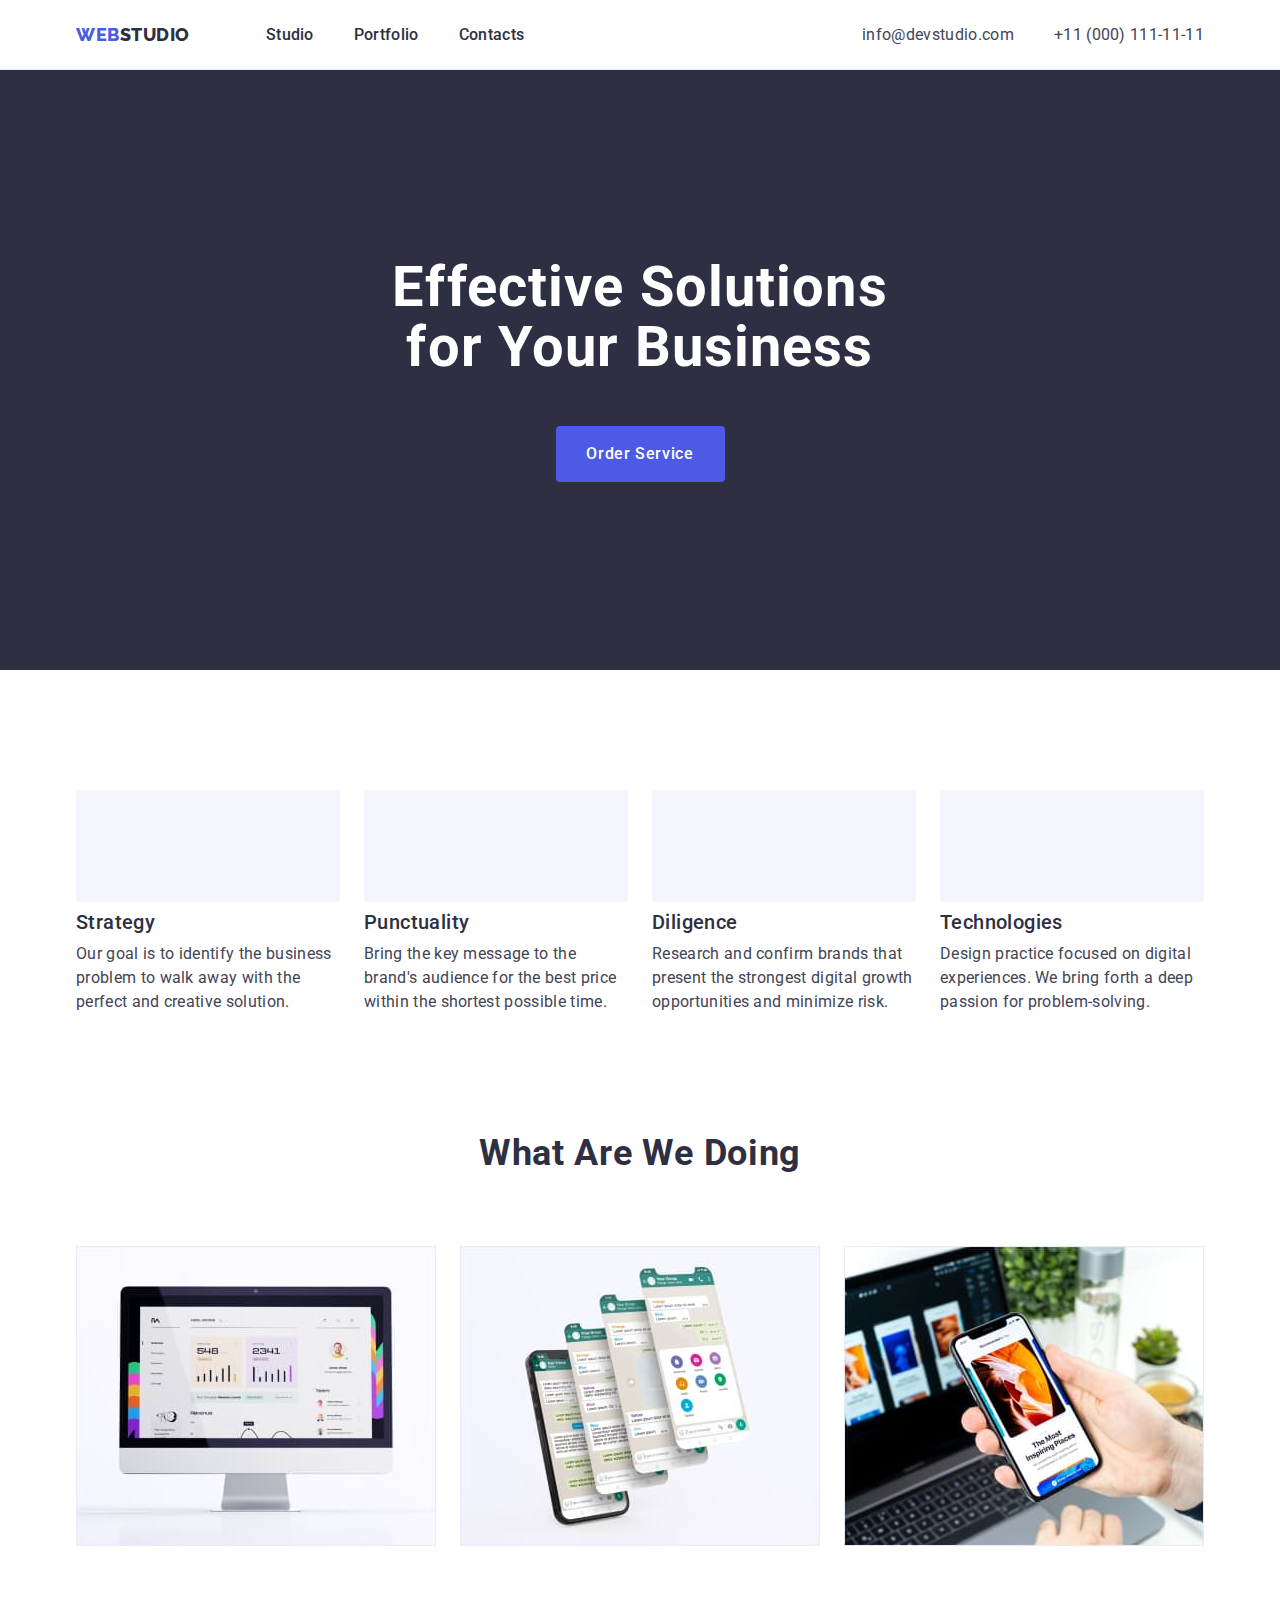
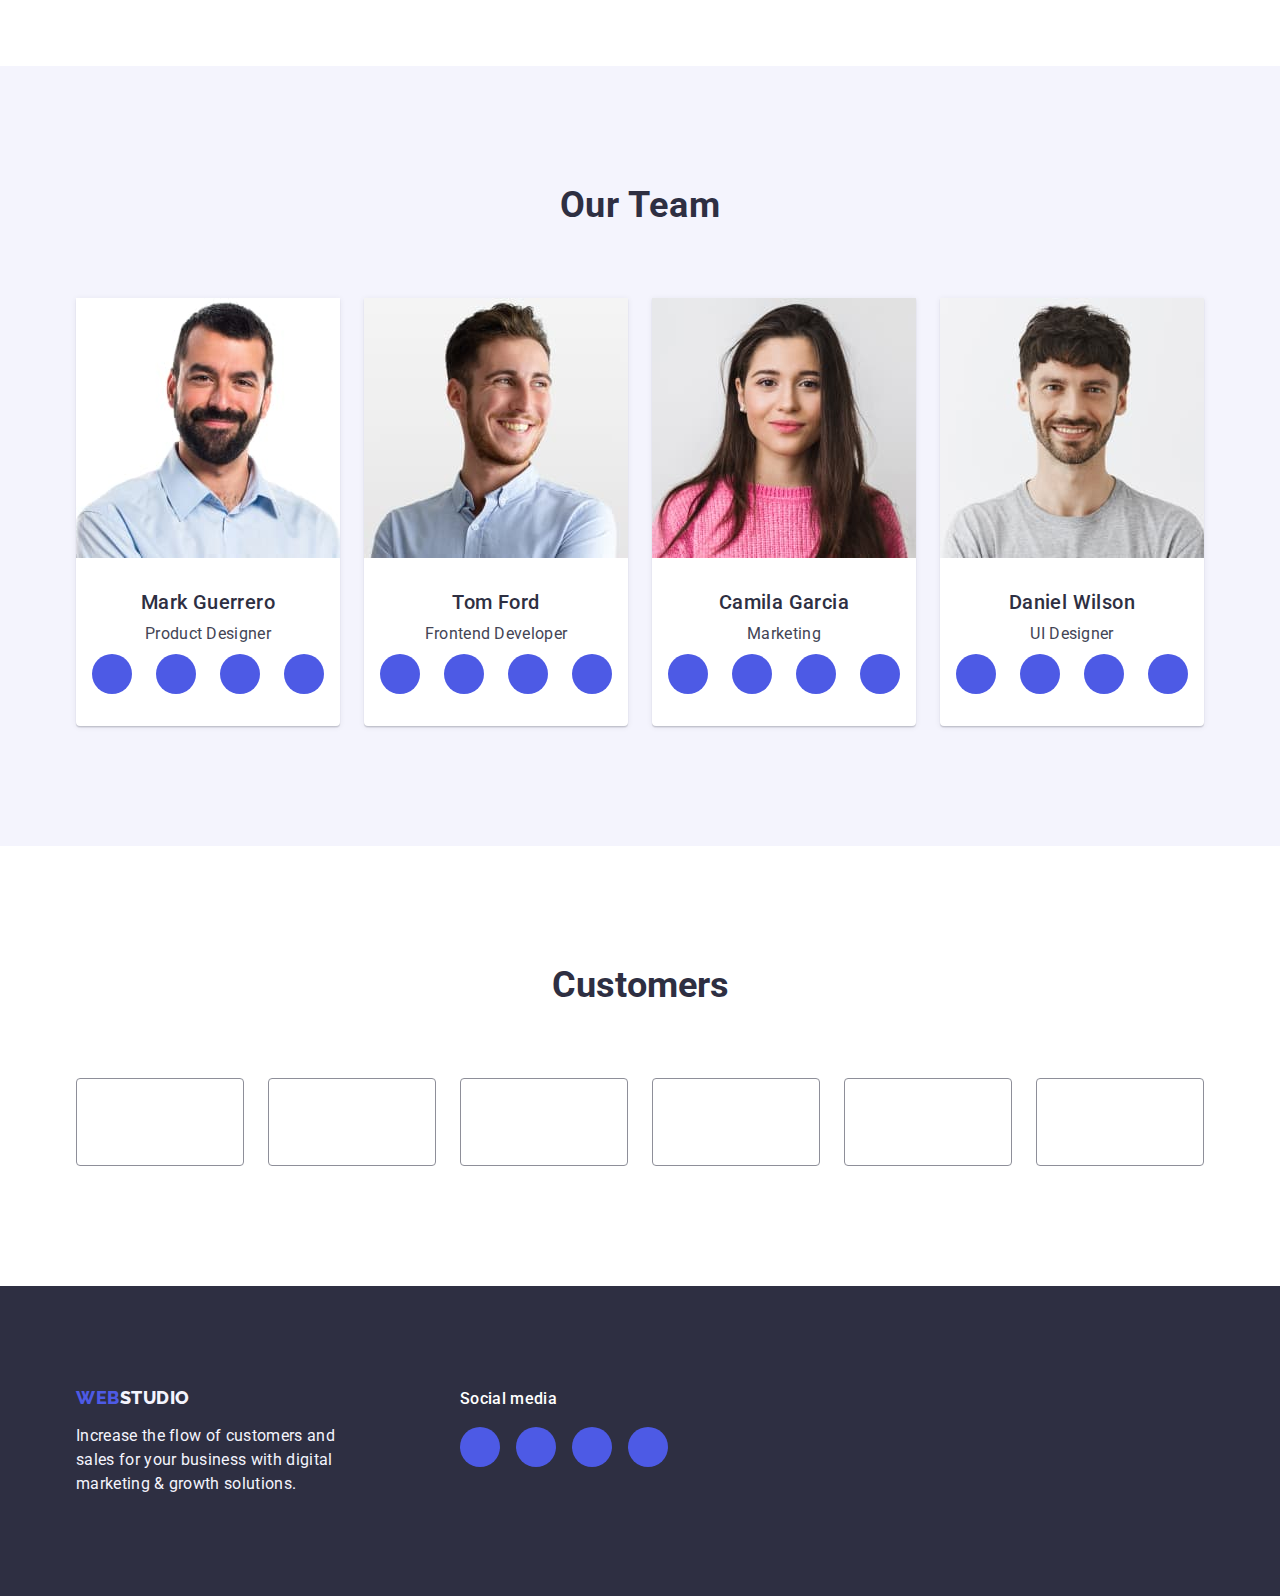
==== commit 944f9f56: "update" ====
--- a/index.html
+++ b/index.html
@@ -72,10 +72,8 @@
           <ul class="list-wrapper">
             <li class="list-style">
               <div class="icon-list-wrapper">
-                <svg class="icon-list">
-                  <use
-                    href="./images/icons.svg/symbol-defs.svg#icon-antenna-1-2"
-                  ></use>
+                <svg width="64" height="64" class="icon-list">
+                  <use href="./images/icons.svg#icon-antenna-1-2"></use>
                 </svg>
               </div>
               <h3 class="header-list">Strategy</h3>
@@ -86,10 +84,8 @@
             </li>
             <li class="list-style">
               <div class="icon-list-wrapper">
-                <svg class="icon-list">
-                  <use
-                    href="./images/icons.svg/symbol-defs.svg#icon-clock-1-1"
-                  ></use>
+                <svg width="64" height="64" class="icon-list">
+                  <use href="./images/icons.svg#icon-clock-1-1"></use>
                 </svg>
               </div>
               <h3 class="header-list">Punctuality</h3>
@@ -100,10 +96,8 @@
             </li>
             <li class="list-style">
               <div class="icon-list-wrapper">
-                <svg class="icon-list">
-                  <use
-                    href="./images/icons.svg/symbol-defs.svg#icon-diagram-1"
-                  ></use>
+                <svg width="64" height="64" class="icon-list">
+                  <use href="./images/icons.svg#icon-diagram-1"></use>
                 </svg>
               </div>
               <h3 class="header-list">Diligence</h3>
@@ -114,10 +108,8 @@
             </li>
             <li class="list-style">
               <div class="icon-list-wrapper">
-                <svg class="icon-list">
-                  <use
-                    href="./images/icons.svg/symbol-defs.svg#icon-astronaut-1"
-                  ></use>
+                <svg width="64" height="64" class="icon-list">
+                  <use href="./images/icons.svg#icon-astronaut-1"></use>
                 </svg>
               </div>
               <h3 class="header-list">Technologies</h3>
@@ -180,36 +172,28 @@
                   <li class="team-social-icon">
                     <a class="team-social-icon-link" href="">
                       <svg width="16" height="16" class="social-icon-color">
-                        <use
-                          href="./images/icons.svg/symbol-defs.svg#icon-instagram-2"
-                        ></use>
-                      </svg>
-                    </a>
-                  </li>
-                  <li class="team-social-icon">
-                    <a class="team-social-icon-link" href="">
-                      <svg width="16" height="16" class="social-icon-color">
-                        <use
-                          href="./images/icons.svg/symbol-defs.svg#icon-twitter"
-                        ></use>
-                      </svg>
-                    </a>
-                  </li>
-                  <li class="team-social-icon">
-                    <a class="team-social-icon-link" href="">
-                      <svg width="16" height="16" class="social-icon-color">
-                        <use
-                          href="./images/icons.svg/symbol-defs.svg#icon-facebook"
-                        ></use>
-                      </svg>
-                    </a>
-                  </li>
-                  <li class="team-social-icon">
-                    <a class="team-social-icon-link" href="">
-                      <svg width="16" height="16" class="social-icon-color">
-                        <use
-                          href="./images/icons.svg/symbol-defs.svg#icon-linkedin2"
-                        ></use>
+                        <use href="./images/icons.svg#icon-instagram-2"></use>
+                      </svg>
+                    </a>
+                  </li>
+                  <li class="team-social-icon">
+                    <a class="team-social-icon-link" href="">
+                      <svg width="16" height="16" class="social-icon-color">
+                        <use href="./images/icons.svg#icon-twitter"></use>
+                      </svg>
+                    </a>
+                  </li>
+                  <li class="team-social-icon">
+                    <a class="team-social-icon-link" href="">
+                      <svg width="16" height="16" class="social-icon-color">
+                        <use href="./images/icons.svg#icon-facebook"></use>
+                      </svg>
+                    </a>
+                  </li>
+                  <li class="team-social-icon">
+                    <a class="team-social-icon-link" href="">
+                      <svg width="16" height="16" class="social-icon-color">
+                        <use href="./images/icons.svg#icon-linkedin2"></use>
                       </svg>
                     </a>
                   </li>
@@ -230,36 +214,28 @@
                   <li class="team-social-icon">
                     <a class="team-social-icon-link" href="">
                       <svg class="social-icon-color">
-                        <use
-                          href="./images/icons.svg/symbol-defs.svg#icon-instagram-2"
-                        ></use>
+                        <use href="./images/icons.svg#icon-instagram-2"></use>
                       </svg>
                     </a>
                   </li>
                   <li class="team-social-icon">
                     <a class="team-social-icon-link" href="">
                       <svg class="social-icon-color">
-                        <use
-                          href="./images/icons.svg/symbol-defs.svg#icon-twitter"
-                        ></use>
-                      </svg>
-                    </a>
-                  </li>
-                  <li class="team-social-icon">
-                    <a class="team-social-icon-link" href="">
-                      <svg width="16" height="16" class="social-icon-color">
-                        <use
-                          href="./images/icons.svg/symbol-defs.svg#icon-facebook"
-                        ></use>
-                      </svg>
-                    </a>
-                  </li>
-                  <li class="team-social-icon">
-                    <a class="team-social-icon-link" href="">
-                      <svg width="16" height="16" class="social-icon-color">
-                        <use
-                          href="./images/icons.svg/symbol-defs.svg#icon-linkedin2"
-                        ></use>
+                        <use href="./images/icons.svg#icon-twitter"></use>
+                      </svg>
+                    </a>
+                  </li>
+                  <li class="team-social-icon">
+                    <a class="team-social-icon-link" href="">
+                      <svg width="16" height="16" class="social-icon-color">
+                        <use href="./images/icons.svg#icon-facebook"></use>
+                      </svg>
+                    </a>
+                  </li>
+                  <li class="team-social-icon">
+                    <a class="team-social-icon-link" href="">
+                      <svg width="16" height="16" class="social-icon-color">
+                        <use href="./images/icons.svg#icon-linkedin2"></use>
                       </svg>
                     </a>
                   </li>
@@ -280,36 +256,28 @@
                   <li class="team-social-icon">
                     <a class="team-social-icon-link" href="">
                       <svg width="16" height="16" class="social-icon-color">
-                        <use
-                          href="./images/icons.svg/symbol-defs.svg#icon-instagram-2"
-                        ></use>
-                      </svg>
-                    </a>
-                  </li>
-                  <li class="team-social-icon">
-                    <a class="team-social-icon-link" href="">
-                      <svg width="16" height="16" class="social-icon-color">
-                        <use
-                          href="./images/icons.svg/symbol-defs.svg#icon-twitter"
-                        ></use>
+                        <use href="./images/icons.svg#icon-instagram-2"></use>
+                      </svg>
+                    </a>
+                  </li>
+                  <li class="team-social-icon">
+                    <a class="team-social-icon-link" href="">
+                      <svg width="16" height="16" class="social-icon-color">
+                        <use href="./images/icons.svg#icon-twitter"></use>
                       </svg>
                     </a>
                   </li>
                   <li class="team-social-icon">
                     <a class="team-social-icon-link" href="">
                       <svg class="social-icon-color">
-                        <use
-                          href="./images/icons.svg/symbol-defs.svg#icon-facebook"
-                        ></use>
-                      </svg>
-                    </a>
-                  </li>
-                  <li class="team-social-icon">
-                    <a class="team-social-icon-link" href="">
-                      <svg width="16" height="16" class="social-icon-color">
-                        <use
-                          href="./images/icons.svg/symbol-defs.svg#icon-linkedin2"
-                        ></use>
+                        <use href="./images/icons.svg#icon-facebook"></use>
+                      </svg>
+                    </a>
+                  </li>
+                  <li class="team-social-icon">
+                    <a class="team-social-icon-link" href="">
+                      <svg width="16" height="16" class="social-icon-color">
+                        <use href="./images/icons.svg#icon-linkedin2"></use>
                       </svg>
                     </a>
                   </li>
@@ -330,36 +298,28 @@
                   <li class="team-social-icon">
                     <a class="team-social-icon-link" href="">
                       <svg width="16" height="16" class="social-icon-color">
-                        <use
-                          href="./images/icons.svg/symbol-defs.svg#icon-instagram-2"
-                        ></use>
+                        <use href="./images/icons.svg#icon-instagram-2"></use>
                       </svg>
                     </a>
                   </li>
                   <li class="team-social-icon">
                     <a class="team-social-icon-link" href="">
                       <svg class="social-icon-color">
-                        <use
-                          href="./images/icons.svg/symbol-defs.svg#icon-twitter"
-                        ></use>
-                      </svg>
-                    </a>
-                  </li>
-                  <li class="team-social-icon">
-                    <a class="team-social-icon-link" href="">
-                      <svg width="16" height="16" class="social-icon-color">
-                        <use
-                          href="./images/icons.svg/symbol-defs.svg#icon-facebook"
-                        ></use>
+                        <use href="./images/icons.svg#icon-twitter"></use>
+                      </svg>
+                    </a>
+                  </li>
+                  <li class="team-social-icon">
+                    <a class="team-social-icon-link" href="">
+                      <svg width="16" height="16" class="social-icon-color">
+                        <use href="./images/icons.svg#icon-facebook"></use>
                       </svg>
                     </a>
                   </li>
                   <li class="team-social-icon">
                     <a class="team-social-icon-link" href="">
                       <svg class="social-icon-color">
-                        <use
-                          href="./images/icons.svg/symbol-defs.svg#icon-linkedin2"
-                        ></use>
+                        <use href="./images/icons.svg#icon-linkedin2"></use>
                       </svg>
                     </a>
                   </li>
@@ -374,56 +334,44 @@
           <h2 class="customers location">Customers</h2>
           <ul class="logo-icons-position">
             <li class="logo-icon">
-              <a class="logo-icon-link">
-                <svg width="104" height="56" class="logo-icon-color">
-                  <use
-                    href="./images/icons.svg/symbol-defs.svg#icon-Logo1"
-                  ></use>
-                </svg>
-              </a>
-            </li>
-            <li class="logo-icon">
-              <a class="logo-icon-link">
-                <svg width="104" height="56" class="logo-icon-color">
-                  <use
-                    href="./images/icons.svg/symbol-defs.svg#icon-Logo_2"
-                  ></use>
-                </svg>
-              </a>
-            </li>
-            <li class="logo-icon">
-              <a class="logo-icon-link">
-                <svg width="104" height="56" class="logo-icon-color">
-                  <use
-                    href="./images/icons.svg/symbol-defs.svg#icon-Logo"
-                  ></use>
-                </svg>
-              </a>
-            </li>
-            <li class="logo-icon">
-              <a class="logo-icon-link">
-                <svg width="104" height="56" class="logo-icon-color">
-                  <use
-                    href="./images/icons.svg/symbol-defs.svg#icon-Logo_4"
-                  ></use>
-                </svg>
-              </a>
-            </li>
-            <li class="logo-icon">
-              <a class="logo-icon-link">
-                <svg width="104" height="56" class="logo-icon-color">
-                  <use
-                    href="./images/icons.svg/symbol-defs.svg#icon-Logo_5"
-                  ></use>
-                </svg>
-              </a>
-            </li>
-            <li class="logo-icon">
-              <a class="logo-icon-link">
-                <svg width="104" height="56" class="logo-icon-color">
-                  <use
-                    href="./images/icons.svg/symbol-defs.svg#icon-Logo_6"
-                  ></use>
+              <a class="logo-icon-link" href="">
+                <svg width="104" height="56" class="logo-icon-color">
+                  <use href="./images/icons.svg#icon-Logo1"></use>
+                </svg>
+              </a>
+            </li>
+            <li class="logo-icon">
+              <a class="logo-icon-link" href="">
+                <svg width="104" height="56" class="logo-icon-color">
+                  <use href="./images/icons.svg#icon-Logo_2"></use>
+                </svg>
+              </a>
+            </li>
+            <li class="logo-icon">
+              <a class="logo-icon-link" href="">
+                <svg width="104" height="56" class="logo-icon-color">
+                  <use href="./images/icons.svg#icon-Logo"></use>
+                </svg>
+              </a>
+            </li>
+            <li class="logo-icon">
+              <a class="logo-icon-link" href="">
+                <svg width="104" height="56" class="logo-icon-color">
+                  <use href="./images/icons.svg#icon-Logo_4"></use>
+                </svg>
+              </a>
+            </li>
+            <li class="logo-icon">
+              <a class="logo-icon-link" href="">
+                <svg width="104" height="56" class="logo-icon-color">
+                  <use href="./images/icons.svg#icon-Logo_5"></use>
+                </svg>
+              </a>
+            </li>
+            <li class="logo-icon">
+              <a class="logo-icon-link" href="">
+                <svg width="104" height="56" class="logo-icon-color">
+                  <use href="./images/icons.svg#icon-Logo_6"></use>
                 </svg>
               </a>
             </li>
@@ -449,36 +397,28 @@
             <li class="footer-social-icon">
               <a class="footer-social-link" href="">
                 <svg width="24" height="24" class="footer-social-icon-color">
-                  <use
-                    href="./images/icons.svg/symbol-defs.svg#icon-instagram-2"
-                  ></use>
+                  <use href="./images/icons.svg#icon-instagram-2"></use>
                 </svg>
               </a>
             </li>
             <li class="footer-social-icon">
               <a class="footer-social-link" href="">
                 <svg width="24" height="24" class="footer-social-icon-color">
-                  <use
-                    href="./images/icons.svg/symbol-defs.svg#icon-twitter"
-                  ></use>
+                  <use href="./images/icons.svg#icon-twitter"></use>
                 </svg>
               </a>
             </li>
             <li class="footer-social-icon">
               <a class="footer-social-link" href="">
                 <svg width="24" height="24" class="footer-social-icon-color">
-                  <use
-                    href="./images/icons.svg/symbol-defs.svg#icon-facebook"
-                  ></use>
+                  <use href="./images/icons.svg#icon-facebook"></use>
                 </svg>
               </a>
             </li>
             <li class="footer-social-icon">
               <a class="footer-social-link" href="">
                 <svg width="24" height="24" class="footer-social-icon-color">
-                  <use
-                    href="./images/icons.svg/symbol-defs.svg#icon-linkedin2"
-                  ></use>
+                  <use href="./images/icons.svg#icon-linkedin2"></use>
                 </svg>
               </a>
             </li>
--- a/css/styles.css
+++ b/css/styles.css
@@ -37,20 +37,17 @@
 .header-container {
   border-bottom: 1px solid #e7e9fc;
   background-color: var(--color-white);
-}
-
-.box-shadow {
   box-shadow: 0px 2px 1px rgba(46, 47, 66, 0.08),
     0px 1px 1px rgba(46, 47, 66, 0.16), 0px 1px 6px rgba(46, 47, 66, 0.08);
 }
 
 .header-position {
   padding: 0 15px;
+  max-width: 1158px;
   margin: 0 auto;
-  max-width: 1158px;
   display: flex;
   align-items: center;
-  justify-content: center;
+  justify-content: space-between;
 }
 
 .container {
@@ -60,7 +57,6 @@
 }
 
 .nav {
-  margin: 0 auto;
   display: flex;
   align-items: center;
 }
@@ -69,7 +65,6 @@
   list-style: none;
   display: flex;
   gap: 40px;
-  margin-right: 332px;
 }
 
 .nav-menu-link {
@@ -128,6 +123,7 @@
 
 .contact-list {
   display: flex;
+  margin: 0 auto;
   gap: 40px;
   list-style: none;
 }
@@ -412,6 +408,7 @@
 
 .link-decoration {
   text-decoration: none;
+  display: block;
 }
 
 .list {
@@ -428,12 +425,12 @@
   display: block;
 }
 
-.list-style-portfolio:hover {
+.link-decoration:hover {
   box-shadow: 0px 1px 6px rgba(46, 47, 66, 0.08),
     0px 1px 1px rgba(46, 47, 66, 0.16), 0px 2px 1px rgba(46, 47, 66, 0.08);
 }
 
-.list-style-portfolio:focus {
+.link-decoration:focus {
   box-shadow: 0px 1px 6px rgba(46, 47, 66, 0.08),
     0px 1px 1px rgba(46, 47, 66, 0.16), 0px 2px 1px rgba(46, 47, 66, 0.08);
 }
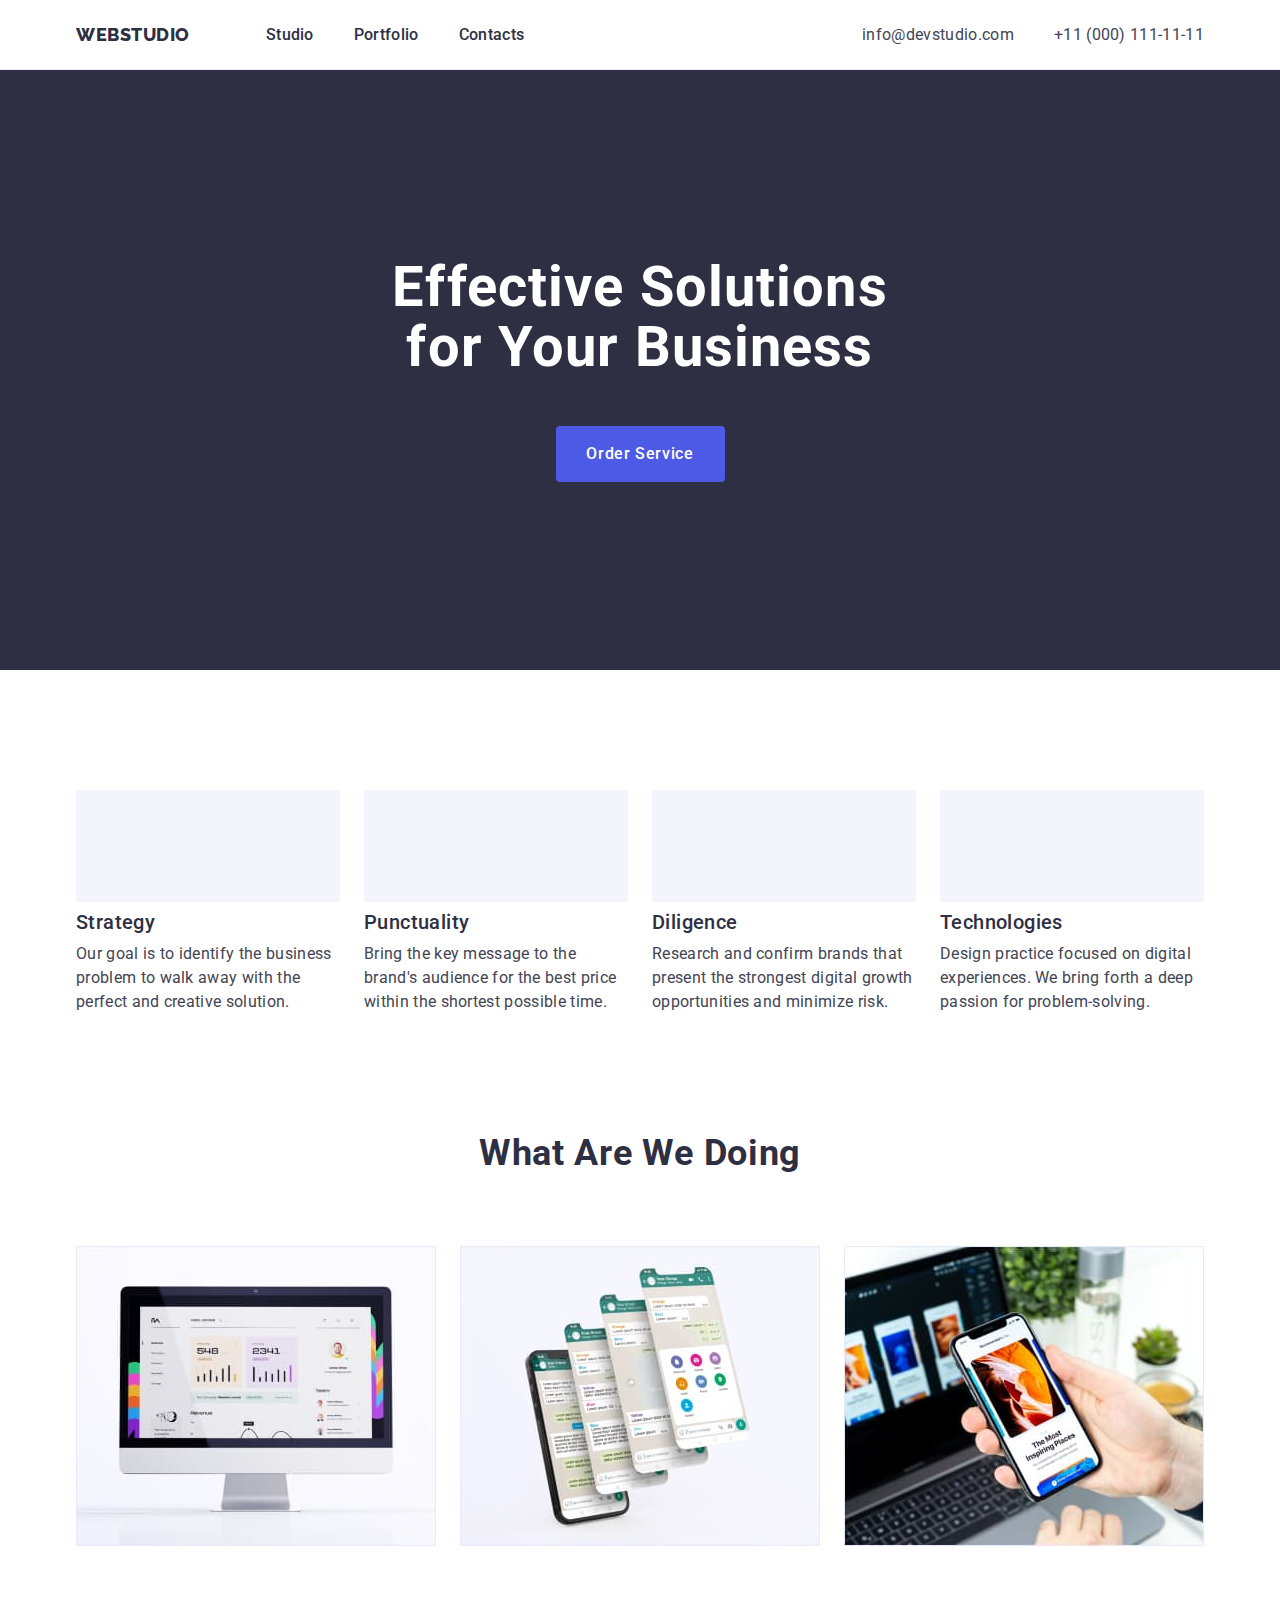
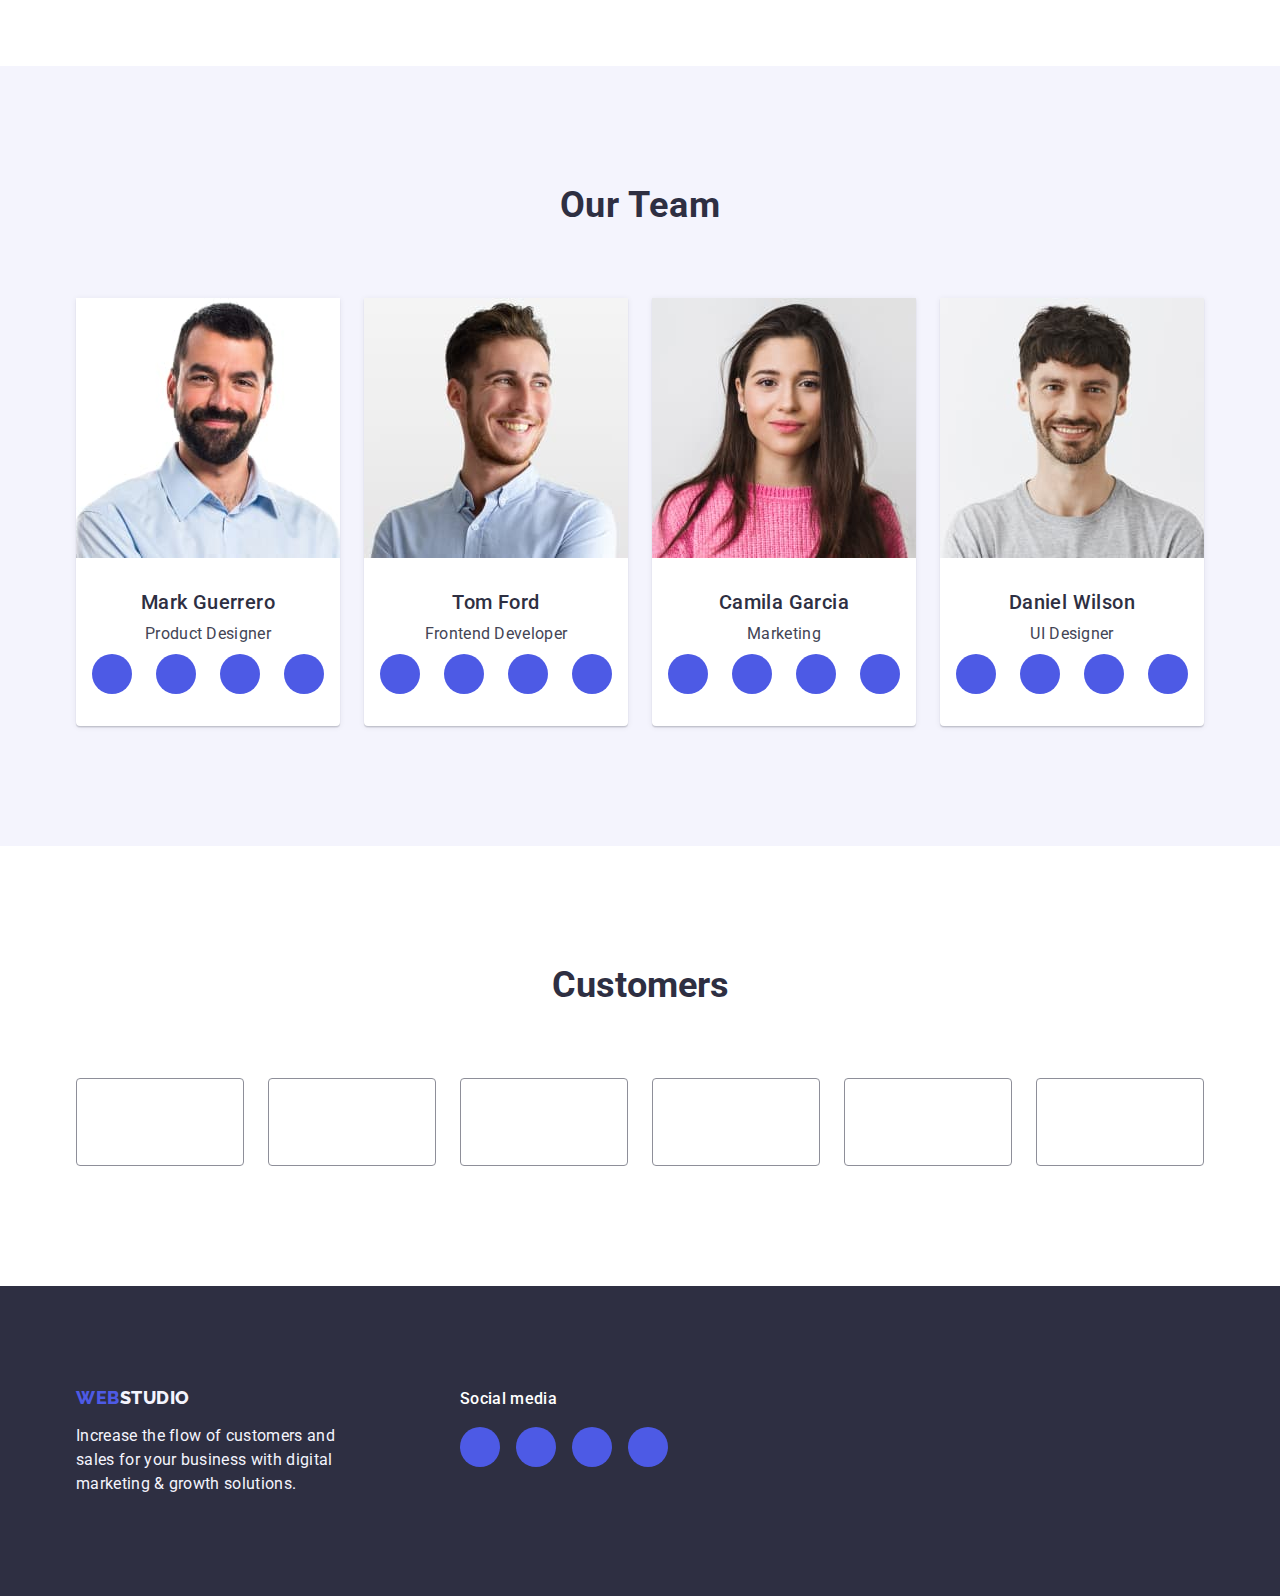
==== commit 9e4c87c3: "update" ====
--- a/index.html
+++ b/index.html
@@ -40,7 +40,7 @@
         </nav>
 
         <address>
-          <ul class="contact-list">
+          <ul class="nav-menu">
             <li>
               <a class="contact-link" href="mailto:info@devstudio.com"
                 >info@devstudio.com</a
@@ -65,7 +65,7 @@
         </div>
       </section>
 
-      <section class="section-two">
+      <section class="section-two-five">
         <div class="container">
           <h2 class="visually-hidden">...</h2>
 
@@ -329,10 +329,10 @@
           </ul>
         </div>
       </section>
-      <section class="section-five">
+      <section class="section-two-five">
         <div class="container">
           <h2 class="customers location">Customers</h2>
-          <ul class="logo-icons-position">
+          <ul class="list-wrapper">
             <li class="logo-icon">
               <a class="logo-icon-link" href="">
                 <svg width="104" height="56" class="logo-icon-color">
--- a/css/styles.css
+++ b/css/styles.css
@@ -69,7 +69,6 @@
 
 .nav-menu-link {
   color: var(--color-navyblue);
-  font-size: 16px;
   font-weight: 500;
   line-height: 1.5;
   letter-spacing: 0.02em;
@@ -77,10 +76,7 @@
   text-decoration: none;
 }
 
-.nav-menu-link:hover {
-  color: var(--color-ocean);
-}
-
+.nav-menu-link:hover,
 .nav-menu-link:focus {
   color: var(--color-ocean);
 }
@@ -100,7 +96,8 @@
   text-decoration: none;
 }
 
-.logo .studio-highlight {
+.logo,
+.studio-highlight {
   color: var(--color-navyblue);
 }
 
@@ -115,32 +112,20 @@
 
 .header-list-type {
   font-size: 16px;
-  font-weight: 400;
   line-height: 1.5;
   letter-spacing: 0.02em;
   color: var(--color-slate);
-}
-
-.contact-list {
-  display: flex;
-  margin: 0 auto;
-  gap: 40px;
-  list-style: none;
 }
 
 .contact-link {
   color: var(--color-slate);
   font-style: normal;
-  font-size: 16px;
-  font-weight: 400;
   line-height: 1.5;
   letter-spacing: 0.02em;
   text-decoration: none;
 }
 
-.contact-link:hover {
-  color: var(--color-ocean);
-}
+.contact-link:hover,
 .contact-link:focus {
   color: var(--color-ocean);
 }
@@ -188,10 +173,7 @@
   margin: 0 auto;
 }
 
-.button-header:hover {
-  background-color: var(--color-ocean);
-}
-
+.button-header:hover,
 .button-header:focus {
   background-color: var(--color-ocean);
 }
@@ -225,14 +207,7 @@
   border: 1px solid #e7e9fc;
 }
 
-button:hover {
-  background: var(--color-ocean);
-  color: var(--color-white);
-  border: 1px solid transparent;
-  box-shadow: 0px 2px 2px 0px rgba(0, 0, 0, 0.12),
-    0px 2px 1px 0px rgba(0, 0, 0, 0.08), 0px 3px 1px 0px rgba(0, 0, 0, 0.1);
-}
-
+button:hover,
 button:focus {
   background: var(--color-ocean);
   color: var(--color-white);
@@ -241,8 +216,12 @@
     0px 2px 1px 0px rgba(0, 0, 0, 0.08), 0px 3px 1px 0px rgba(0, 0, 0, 0.1);
 }
 
-.section-two {
+.section-two-five {
   padding: 120px 0;
+}
+
+.section-tree {
+  padding-bottom: 120px;
 }
 
 .list-wrapper {
@@ -280,10 +259,6 @@
 
 .background {
   background-color: var(--color-white);
-}
-
-.section-tree {
-  padding-bottom: 120px;
 }
 
 .title-style {
@@ -334,8 +309,6 @@
 }
 
 .position-name {
-  font-size: 16px;
-  font-weight: 400;
   line-height: 1.5;
   letter-spacing: 0.02em;
   color: var(--color-slate);
@@ -366,10 +339,7 @@
   justify-content: center;
 }
 
-.team-social-icon-link:hover {
-  background-color: var(--color-ocean);
-}
-
+.team-social-icon-link:hover,
 .team-social-icon-link:focus {
   background-color: var(--color-ocean);
 }
@@ -394,8 +364,6 @@
 
 .photo-list-type {
   font-family: Roboto;
-  font-size: 16px;
-  font-weight: 400;
   line-height: 1.5;
   color: var(--color-slate);
   letter-spacing: 0.02em;
@@ -425,11 +393,7 @@
   display: block;
 }
 
-.link-decoration:hover {
-  box-shadow: 0px 1px 6px rgba(46, 47, 66, 0.08),
-    0px 1px 1px rgba(46, 47, 66, 0.16), 0px 2px 1px rgba(46, 47, 66, 0.08);
-}
-
+.link-decoration:hover,
 .link-decoration:focus {
   box-shadow: 0px 1px 6px rgba(46, 47, 66, 0.08),
     0px 1px 1px rgba(46, 47, 66, 0.16), 0px 2px 1px rgba(46, 47, 66, 0.08);
@@ -443,21 +407,11 @@
   height: auto;
 }
 
-.section-five {
-  padding: 120px 0;
-}
-
 .customers {
   font-size: 36px;
   line-height: 1.11;
   color: var(--color-navyblue);
   margin-bottom: 72px;
-}
-
-.logo-icons-position {
-  display: flex;
-  gap: 24px;
-  list-style: none;
 }
 
 .logo-icon {
@@ -476,11 +430,7 @@
   color: var(--color-light-slate);
 }
 
-.logo-icon-link:hover {
-  border-color: var(--color-ocean);
-  color: var(--color-ocean);
-}
-
+.logo-icon-link:hover,
 .logo-icon-link:focus {
   border-color: var(--color-ocean);
   color: var(--color-ocean);
@@ -525,8 +475,6 @@
 
 .footer-text {
   color: var(--color-cloud);
-  font-size: 16px;
-  font-weight: 400;
   line-height: 1.5;
   letter-spacing: 0.02em;
   max-width: 264px;
@@ -534,7 +482,6 @@
 
 .social-text {
   font-weight: 500;
-  font-size: 16px;
   line-height: 1.5;
   letter-spacing: 0.02em;
   color: var(--color-white);
@@ -543,7 +490,6 @@
 
 .footer-social-position {
   display: flex;
-
   gap: 16px;
 }
 
@@ -564,10 +510,7 @@
   justify-content: center;
 }
 
-.footer-social-link:focus {
-  background-color: var(--color-green);
-}
-
+.footer-social-link:focus,
 .footer-social-link:hover {
   background-color: var(--color-green);
 }
